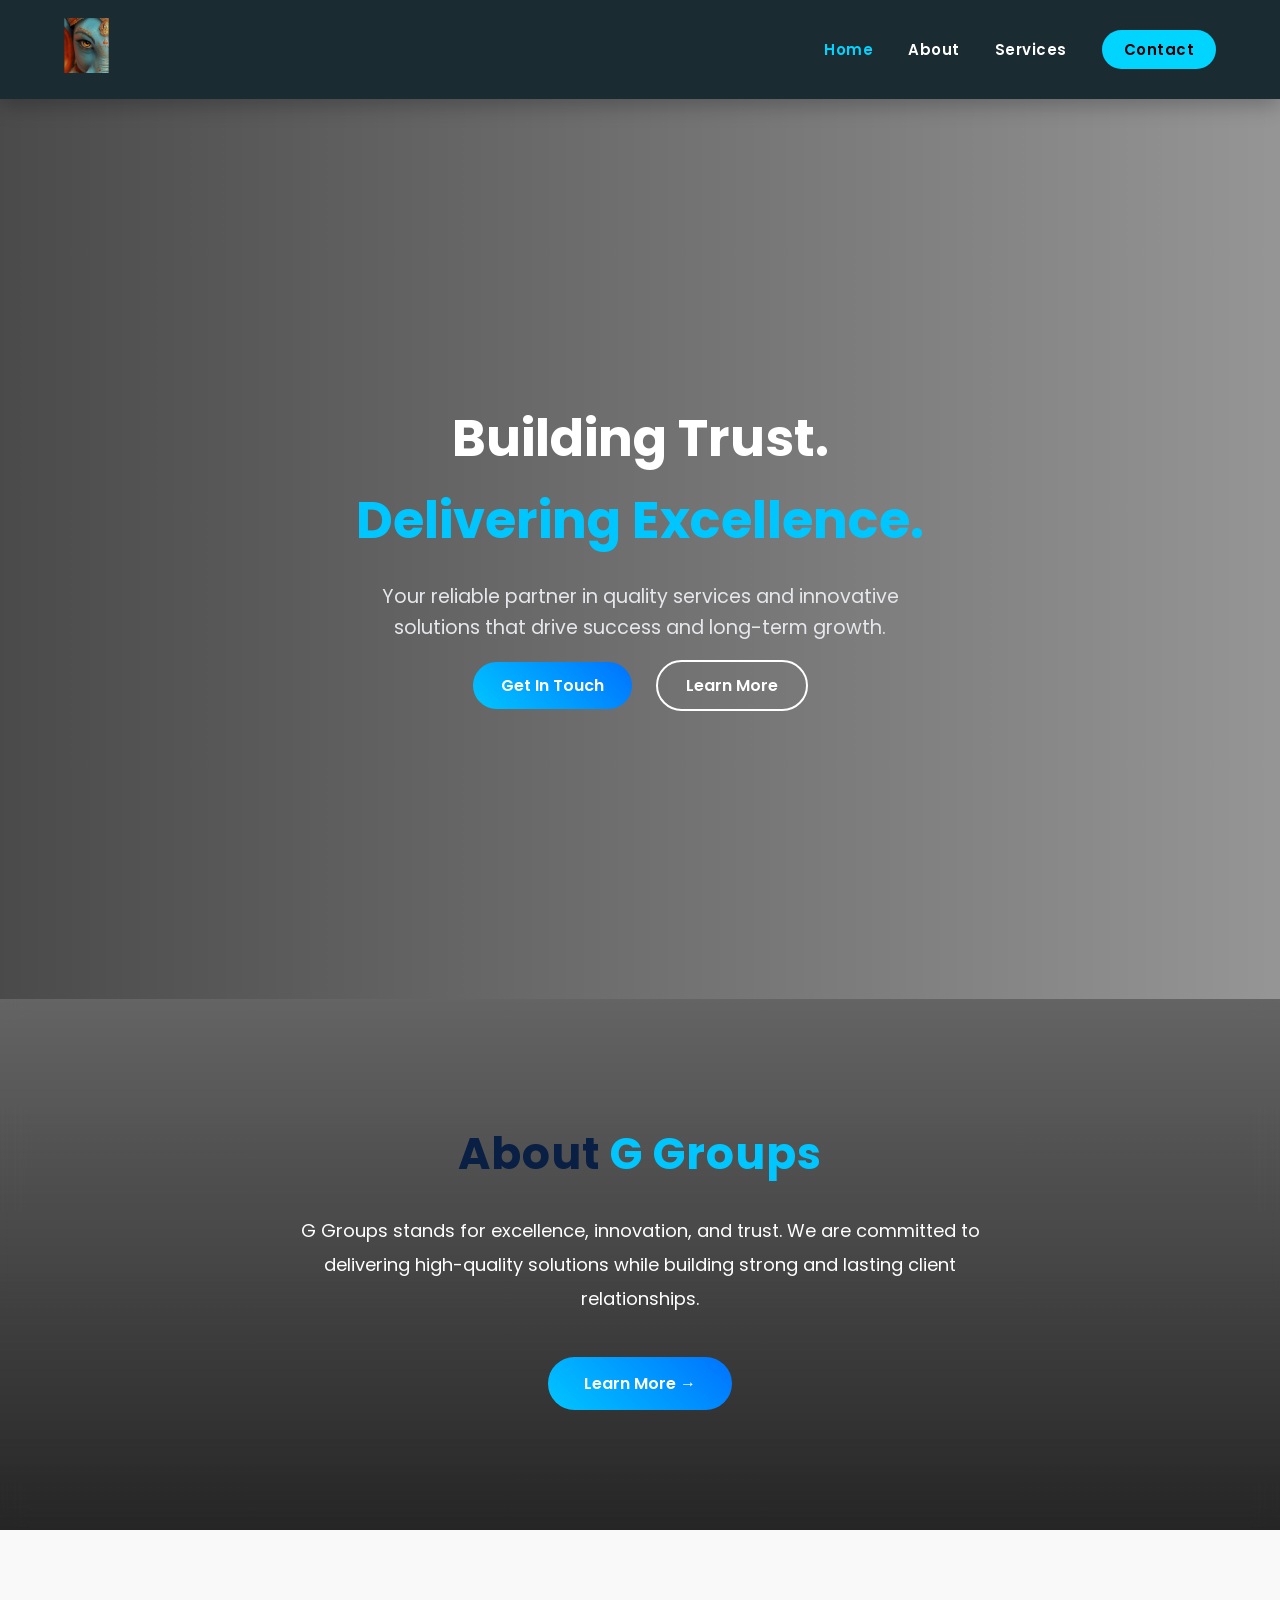
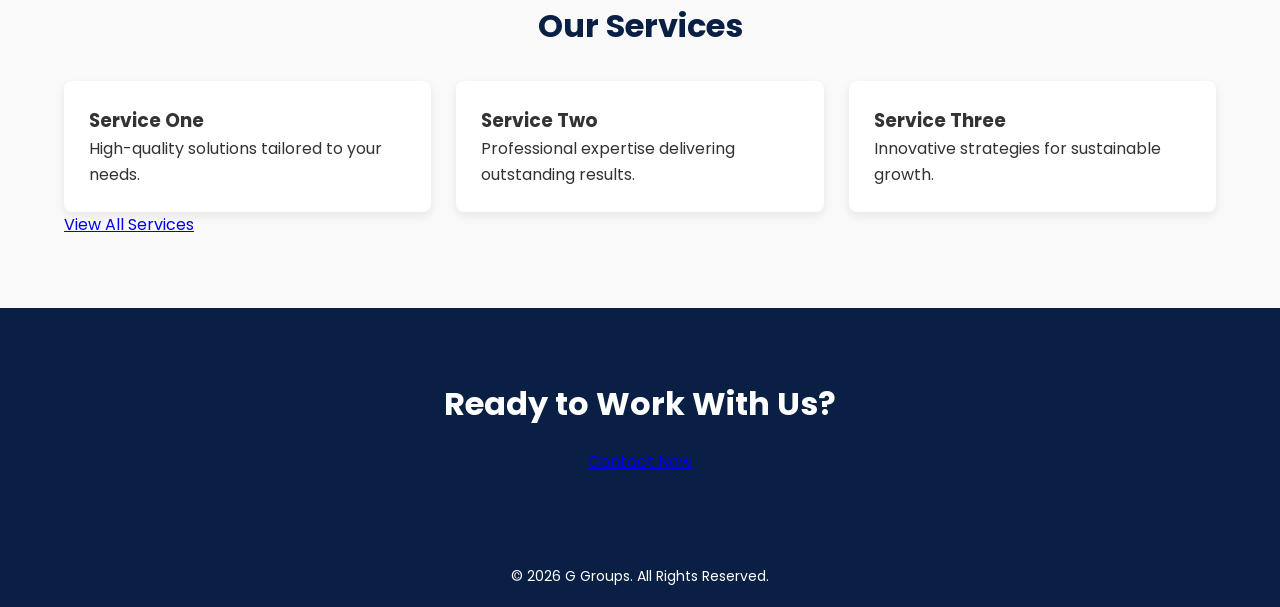
==== index.html @ aa04b650 "First commit" ====
<!DOCTYPE html>
<html lang="en">
<head>
    <meta charset="UTF-8">
    <title>G Groups | Building Trust & Excellence</title>
    <meta name="viewport" content="width=device-width, initial-scale=1.0">
    <meta name="description" content="G Groups - Delivering excellence in services with trust, quality, and innovation.">

    <!-- Favicon -->
    <link rel="icon" href="favicon.ico" type="image/x-icon">

    <!-- CSS -->
    <link rel="stylesheet" href="assets/css/style.css">

    <!-- Google Fonts -->
    <link href="https://fonts.googleapis.com/css2?family=Poppins:wght@300;400;600;700&display=swap" rel="stylesheet">
</head>

<body>

   <!-- Header -->
    <header class="main-header">
        <div class="container nav-container">

            <!-- Logo -->
            <div class="logo">
                <a href="index.html">
                    <img src="assets/images/logsample.png" alt="G Groups Logo">
                </a>
            </div>
            <!-- Navigation -->
            <nav id="navbar">
                <ul class="nav-links">
                    <li><a href="index.html" class="active">Home</a></li>
                    <li><a href="about.html">About</a></li>
                    <li><a href="services.html">Services</a></li>
                    <li><a href="contact.html" class="btn">Contact</a></li>
                </ul>
            </nav>
        </div>
    </header>
    <div id="overlay"></div>


    <!-- Hero Section -->
    <section class="hero">
        
        <!-- Background Video -->
        <video autoplay muted loop playsinline class="hero-video">
            <source src="assets/video/hero-video.mp4" type="video/mp4">
        </video>

        <!-- Overlay -->
        <div class="overlay"></div>

        <div class="container hero-content">
            <h1 class="fade-in">
                Building Trust.<br>
                <span>Delivering Excellence.</span>
            </h1>

            <p class="slide-up">
                Your reliable partner in quality services and innovative solutions 
                that drive success and long-term growth.
            </p>

            <div class="hero-buttons fade-in-delay">
                <a href="contact.html" class="btn-primary">Get In Touch</a>
                <a href="about.html" class="btn-secondary">Learn More</a>
            </div>
        </div>
    </section>

    <!-- About Preview -->
    <section class="about-preview fade-in">
        <div class="about-container">
            <h2 class="section-title">
                About <span>G Groups</span>
            </h2>

            <p class="section-description">
                G Groups stands for excellence, innovation, and trust. 
                We are committed to delivering high-quality solutions 
                while building strong and lasting client relationships.
            </p>

            <a href="about.html" class="premium-btn">
                Learn More →
            </a>
        </div>
    </section>


    <!-- Services Preview -->
    <section class="services-preview">
        <div class="container">
            <h2>Our Services</h2>

            <div class="service-boxes">
                <div class="box">
                    <h3>Service One</h3>
                    <p>High-quality solutions tailored to your needs.</p>
                </div>

                <div class="box">
                    <h3>Service Two</h3>
                    <p>Professional expertise delivering outstanding results.</p>
                </div>

                <div class="box">
                    <h3>Service Three</h3>
                    <p>Innovative strategies for sustainable growth.</p>
                </div>
            </div>

            <a href="services.html" class="section-btn">View All Services</a>
        </div>
    </section>


    <!-- Call To Action -->
    <section class="cta">
        <div class="container">
            <h2>Ready to Work With Us?</h2>
            <a href="contact.html" class="hero-btn">Contact Now</a>
        </div>
    </section>


    <!-- Footer -->
    <footer>
        <div class="container">
            <p>© 2026 G Groups. All Rights Reserved.</p>
        </div>
    </footer>


    <!-- JS -->
    <script src="assets/js/script.js"></script>

</body>
</html>
---- assets/css/style.css ----
/* =========================
   Global Styles
========================= */

* {
    margin: 0;
    padding: 0;
    box-sizing: border-box;
}

body {
    font-family: 'Poppins', sans-serif;
    line-height: 1.6;
    color: #333;
    background: #f9f9f9;
}

.container {
    width: 90%;
    max-width: 1200px;
    margin: auto;
}

/* =========================
   Premium Corporate Header
========================= */

.main-header {
    background: rgba(15, 32, 39, 0.95);
    backdrop-filter: blur(10px);
    padding: 18px 0;
    box-shadow: 0 6px 20px rgba(0,0,0,0.25);
    position: sticky;
    top: 0;
    z-index: 1000;
    transition: all 0.4s ease;
}

.nav-container {
    display: flex;
    justify-content: space-between;
    align-items: center;
}

/* Logo */
.logo img {
    height: 55px;
    transition: transform 0.4s ease;
}

.logo img:hover {
    transform: scale(1.08);
}

/* Navigation Links */
.nav-links {
    list-style: none;
    display: flex;
    gap: 35px;
}

.nav-links li {
    opacity: 0;
    transform: translateY(-10px);
    animation: fadeSlideDown 0.6s forwards;
}

.nav-links li:nth-child(1) { animation-delay: 0.1s; }
.nav-links li:nth-child(2) { animation-delay: 0.2s; }
.nav-links li:nth-child(3) { animation-delay: 0.3s; }
.nav-links li:nth-child(4) { animation-delay: 0.4s; }

@keyframes fadeSlideDown {
    to {
        opacity: 1;
        transform: translateY(0);
    }
}

.nav-links li a {
    text-decoration: none;
    color: #ffffff;
    font-weight: 600;
    font-size: 15px;
    letter-spacing: 0.5px;
    transition: 0.3s ease;
    position: relative;
}

/* Underline Animation */
.nav-links li a::after {
    content: "";
    width: 0%;
    height: 2px;
    background: #00d4ff;
    position: absolute;
    left: 0;
    bottom: -6px;
    transition: 0.4s ease;
}

.nav-links li a:hover::after {
    width: 100%;
}

.nav-links li a.active {
    color: #00d4ff;
}

/* Contact Button */
.nav-links li a.btn {
    background: #00d4ff;
    padding: 9px 22px;
    border-radius: 30px;
    color: #000;
    font-weight: 600;
    transition: 0.3s ease;
}

.nav-links li a.btn:hover {
    background: #ffffff;
    color: #000;
    transform: translateY(-2px);
}

/* Overlay */
#overlay {
    position: fixed;
    top: 0;
    left: 0;
    width: 100%;
    height: 100%;
    background: rgba(0, 0, 0, 0.5);
    backdrop-filter: blur(3px);
    opacity: 0;
    visibility: hidden;
    transition: 0.4s ease;
    z-index: 900;
}

#overlay.active {
    opacity: 1;
    visibility: visible;
}

/* =========================
   Mobile Slide-In Menu
========================= */

.menu-toggle {
    display: none;
    font-size: 28px;
    cursor: pointer;
    color: #fff;
}

/* Mobile Design */
@media (max-width: 768px) {

    .menu-toggle {
        display: block;
    }

    #navbar {
        position: fixed;
        top: 0;
        right: -100%;
        width: 280px;
        height: 100vh;
        background: linear-gradient(180deg, #0f2027, #203a43);
        transition: 0.6s cubic-bezier(0.77, 0, 0.175, 1);
        padding-top: 100px;
        box-shadow: -8px 0 25px rgba(0,0,0,0.4);
    }

    #navbar.active {
        right: 0;
    }

    .nav-links {
        flex-direction: column;
        gap: 30px;
        padding-left: 35px;
    }

    .nav-links li {
        opacity: 0;
        transform: translateX(20px);
        animation: slideIn 0.5s forwards;
    }

    .nav-links li:nth-child(1) { animation-delay: 0.2s; }
    .nav-links li:nth-child(2) { animation-delay: 0.3s; }
    .nav-links li:nth-child(3) { animation-delay: 0.4s; }
    .nav-links li:nth-child(4) { animation-delay: 0.5s; }

    @keyframes slideIn {
        to {
            opacity: 1;
            transform: translateX(0);
        }
    }

    .nav-links li a {
        color: #fff;
        font-size: 17px;
    }

    .nav-links li a.btn {
        background: #00d4ff;
        color: #000;
        width: fit-content;
    }
}
/* =========================
   Hero Section
========================= */

/* HERO SECTION */
.hero {
    position: relative;
    height: 100vh;
    overflow: hidden;
    display: flex;
    align-items: center;
    justify-content: center;
    text-align: center;
    color: #FFFFFF;
    font-family: 'Poppins', sans-serif;
}

/* Background Video */
.hero-video {
    position: absolute;
    top: 50%;
    left: 50%;
    min-width: 100%;
    min-height: 100%;
    transform: translate(-50%, -50%);
    object-fit: cover;
    filter: blur(2px);
    z-index: -2;
}

/* Dark Overlay */
.overlay {
    position: absolute;
    width: 100%;
    height: 100%;
    background: linear-gradient(to right, rgba(0,0,0,0.7), rgba(0,0,0,0.4));
    z-index: -1;
}

/* Content */
.hero-content h1 {
    font-size: 3.2rem;
    font-weight: 700;
}

.hero-content h1 span {
    color: #00c6ff;
}

.hero-content p {
    margin: 20px auto;
    max-width: 600px;
    font-size: 1.2rem;
    color: #E5E7EB;
}

/* Buttons */
.hero-buttons {
    margin-top: 30px;
}

.btn-primary, .btn-secondary {
    padding: 12px 28px;
    border-radius: 30px;
    text-decoration: none;
    font-weight: 600;
    margin: 10px;
    transition: 0.3s ease;
}

.btn-primary {
    background: linear-gradient(45deg, #00c6ff, #0072ff);
    color: #fff;
    transition: 0.5s ease;
}

.btn-primary:hover {
    background: transparent;
    color: whitesmoke;
    border: 2px solid #FFFFFF;
    transform: scale(1.05);
    
}

.btn-secondary {
    border: 2px solid #fff;
    color: #fff;
}

.btn-secondary:hover {
    background: #fff;
    color: #000;
}

/* Animations */
.fade-in {
    opacity: 0;
    animation: fadeIn 1.5s ease forwards;
}

.slide-up {
    opacity: 0;
    transform: translateY(40px);
    animation: slideUp 1.5s ease forwards;
    animation-delay: 0.5s;
}

.fade-in-delay {
    opacity: 0;
    animation: fadeIn 1.5s ease forwards;
    animation-delay: 1s;
}

@keyframes fadeIn {
    to { opacity: 1; }
}

@keyframes slideUp {
    to {
        opacity: 1;
        transform: translateY(0);
    }
}



/* =========================
   Sections
========================= */

section {
    padding: 70px 0;
}

h2 {
    text-align: center;
    margin-bottom: 30px;
    font-size: 32px;
    color: #0a1f44;
}

/* =========================
   Grid Layouts
========================= */

.service-boxes,
.services-grid,
.values-grid {
    display: grid;
    grid-template-columns: repeat(auto-fit, minmax(250px, 1fr));
    gap: 25px;
}

.box,
.service-card,
.value-box {
    background: #fff;
    padding: 25px;
    border-radius: 8px;
    box-shadow: 0 4px 10px rgba(0,0,0,0.08);
    transition: 0.3s;
    opacity: 0;
    transform: translateY(20px);
}

.box:hover,
.service-card:hover,
.value-box:hover {
    transform: translateY(-5px);
}

/* =========================
   About Page
========================= */

/* ===== ABOUT SECTION ===== */

.about-preview {
    position: relative;
    padding: 120px 20px;
    background: rgba(255, 255, 255, 0.05); /* Transparent */
    backdrop-filter: blur(12px);
    -webkit-backdrop-filter: blur(12px);
    text-align: center;
    color: #fff;
    overflow: hidden;
}

/* Subtle dark gradient overlay */
.about-preview::before {
    content: "";
    position: absolute;
    inset: 0;
    background: linear-gradient(
        to bottom,
        rgba(0,0,0,0.6),
        rgba(0,0,0,0.85)
    );
    z-index: 0;
}

.about-container {
    position: relative;
    max-width: 1000px;
    margin: auto;
    z-index: 1;
}

/* Title */
.section-title {
    font-size: 44px;
    font-weight: 700;
    margin-bottom: 25px;
    letter-spacing: 1px;
}

.section-title span {
    color: #00c6ff;
}

/* Description */
.section-description {
    font-size: 18px;
    line-height: 1.9;
    max-width: 750px;
    margin: 0 auto 40px;
    opacity: 0.9;
}

/* Premium Button */
.premium-btn {
    display: inline-block;
    padding: 14px 36px;
    border-radius: 40px;
    background: linear-gradient(45deg, #00c6ff, #0072ff);
    color: #fff;
    text-decoration: none;
    font-weight: 600;
    transition: 0.4s ease;
}

.premium-btn:hover {
    transform: translateY(-5px);
    box-shadow: 0 15px 30px rgba(0, 114, 255, 0.4);
}

.fade-in {
    opacity: 0;
    transform: translateY(60px);
    transition: opacity 1s ease, transform 1s ease;
}

.fade-in.show {
    opacity: 1;
    transform: translateY(0);
}


/* =========================
   Contact Page
========================= */

.contact-form input,
.contact-form textarea {
    width: 100%;
    padding: 12px;
    margin-bottom: 15px;
    border: 1px solid #ccc;
    border-radius: 5px;
    font-family: inherit;
}

.contact-form button {
    border: none;
    cursor: pointer;
}

/* =========================
   CTA Section
========================= */

.cta {
    background: #0a1f44;
    color: #fff;
    text-align: center;
}

.cta h2 {
    color: #fff;
    margin-bottom: 20px;
}

/* =========================
   Page Banner
========================= */

.page-banner {
    background: #e3f2fd;
    text-align: center;
    padding: 60px 20px;
}

.page-banner h1 {
    color: #0a1f44;
    margin-bottom: 10px;
}

/* =========================
   Footer
========================= */

footer {
    background: #0a1f44;
    color: #fff;
    text-align: center;
    padding: 20px 0;
    font-size: 14px;
}

/* =========================
   Mobile Responsive
========================= */

.menu-toggle {
    display: none;
    font-size: 28px;
    color: #fff;
    cursor: pointer;
}

@media (max-width: 768px) {

    nav ul {
        flex-direction: column;
        background: #0a1f44;
        position: absolute;
        top: 70px;
        right: 0;
        width: 200px;
        display: none;
        padding: 20px;
    }

    nav ul.show {
        display: flex;
    }

    .menu-toggle {
        display: block;
    }

    .hero h1 {
        font-size: 28px;
    }
}

/* =========================
   Fade In Animation
========================= */

.fade-in {
    opacity: 1 !important;
    transform: translateY(0) !important;
    transition: all 0.6s ease;
}
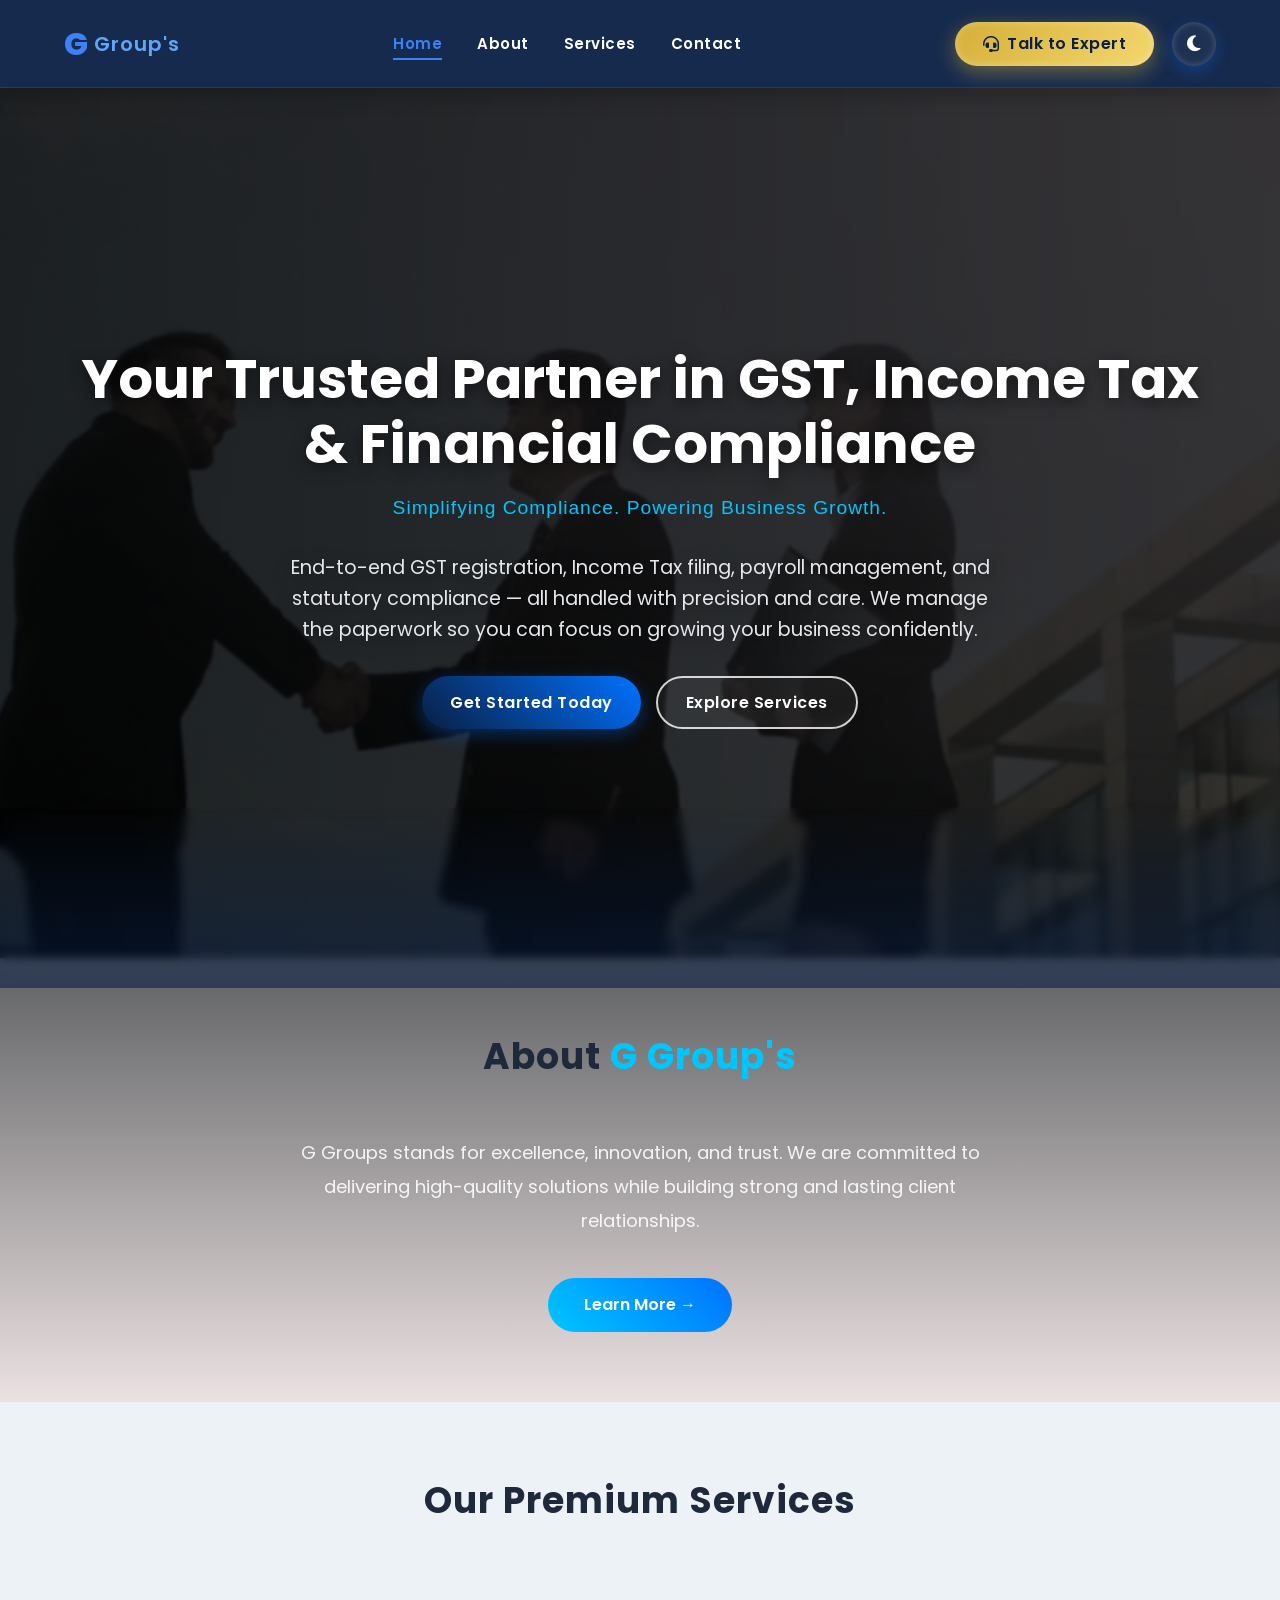
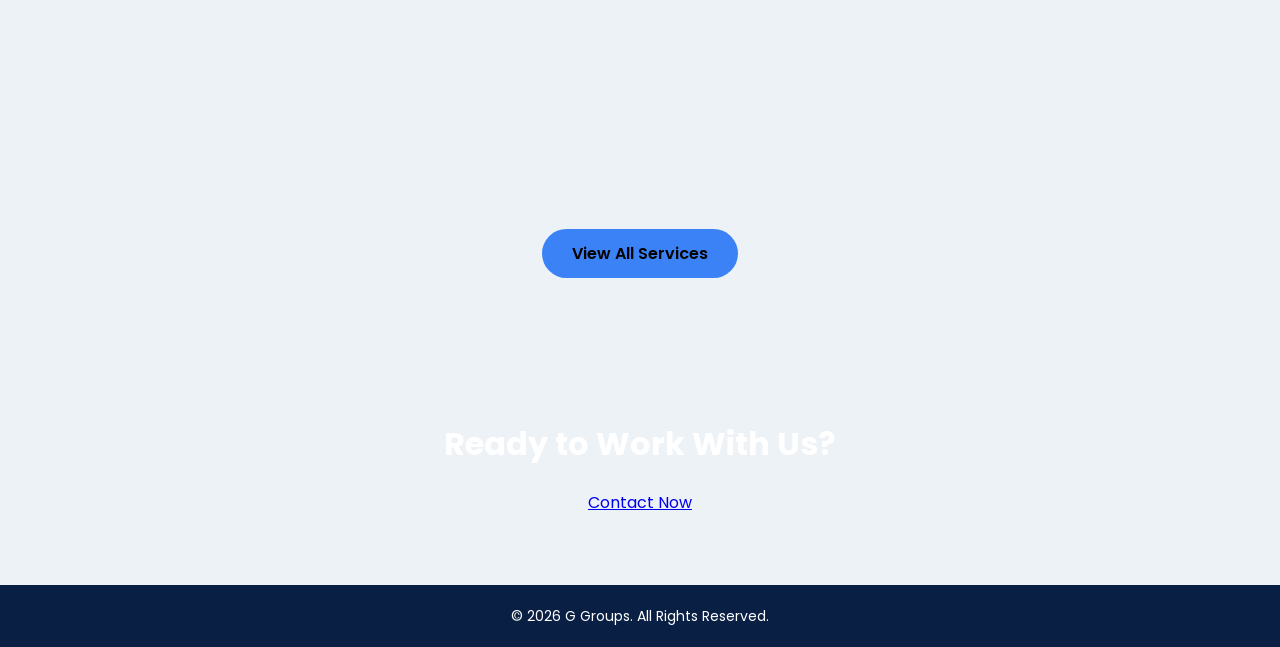
==== commit 6db64d3d: "Updated contact form with Google Sheets integration" ====
--- a/index.html
+++ b/index.html
@@ -13,6 +13,7 @@
     <link rel="stylesheet" href="assets/css/style.css">
 
     <!-- Google Fonts -->
+     <link rel="stylesheet" href="https://cdnjs.cloudflare.com/ajax/libs/font-awesome/6.5.0/css/all.min.css">
     <link href="https://fonts.googleapis.com/css2?family=Poppins:wght@300;400;600;700&display=swap" rel="stylesheet">
 </head>
 
@@ -23,20 +24,37 @@
         <div class="container nav-container">
 
             <!-- Logo -->
-            <div class="logo">
-                <a href="index.html">
-                    <img src="assets/images/logsample.png" alt="G Groups Logo">
-                </a>
-            </div>
+            <a href="index.html" class="logo">
+                <span class="logo-main">G</span>
+                <span class="logo-text">Group's</span>
+            </a>
+
             <!-- Navigation -->
             <nav id="navbar">
                 <ul class="nav-links">
-                    <li><a href="index.html" class="active">Home</a></li>
-                    <li><a href="about.html">About</a></li>
-                    <li><a href="services.html">Services</a></li>
-                    <li><a href="contact.html" class="btn">Contact</a></li>
+                    <li><a href="index.html">Home</a></li>
+                    <li><a href="./assets/pages/about.html">About</a></li>
+                    <li><a href="./assets/pages/Services/services.html">Services</a></li>
+                    <li><a href="./assets/pages/contact.html">Contact</a></li>
                 </ul>
+                <div class="mobile-cta">
+                    <a href="./assets/pages/contact.html" class="btn-cta">
+                        Talk to Expert
+                    </a>
+                </div>
             </nav>
+
+            <!-- Right Side Actions -->
+            <div class="nav-actions">
+                <a href="./assets/pages/contact.html" class="btn-cta">
+                    <i class="fa-solid fa-headset"></i>
+                    <span>Talk to Expert</span>
+                </a>
+
+                <button id="themeToggle" class="theme-toggle" aria-label="Toggle Theme">
+                    <i class="fa-solid fa-moon icon"></i>
+                </button>
+            </div>
         </div>
     </header>
     <div id="overlay"></div>
@@ -46,8 +64,12 @@
     <section class="hero">
         
         <!-- Background Video -->
-        <video autoplay muted loop playsinline class="hero-video">
-            <source src="assets/video/hero-video.mp4" type="video/mp4">
+        <video autoplay muted loop playsinline
+                preload="metadata"
+                aria-hidden="true" 
+                class="hero-video"
+                poster="assets/images/hero-fallback.png">
+            <source src="assets/video/Hero-video-main.mp4" type="video/mp4">
         </video>
 
         <!-- Overlay -->
@@ -55,18 +77,21 @@
 
         <div class="container hero-content">
             <h1 class="fade-in">
-                Building Trust.<br>
-                <span>Delivering Excellence.</span>
+                Your Trusted Partner in GST, Income Tax & Financial Compliance
             </h1>
+            <h2 class="hero-tagline slide-up">
+                Simplifying Compliance. Powering Business Growth.
+            </h2>
 
-            <p class="slide-up">
-                Your reliable partner in quality services and innovative solutions 
-                that drive success and long-term growth.
+            <p class="fade-in-delay">
+                End-to-end GST registration, Income Tax filing, payroll management, 
+                and statutory compliance — all handled with precision and care. 
+                We manage the paperwork so you can focus on growing your business confidently.
             </p>
 
             <div class="hero-buttons fade-in-delay">
-                <a href="contact.html" class="btn-primary">Get In Touch</a>
-                <a href="about.html" class="btn-secondary">Learn More</a>
+                <a href="./assets/pages/contact.html" class="btn-primary">Get Started Today</a>
+                <a href="./assets/pages/Services/services.html" class="btn-secondary">Explore Services</a>
             </div>
         </div>
     </section>
@@ -75,7 +100,7 @@
     <section class="about-preview fade-in">
         <div class="about-container">
             <h2 class="section-title">
-                About <span>G Groups</span>
+                About <span>G Group's</span>
             </h2>
 
             <p class="section-description">
@@ -84,7 +109,7 @@
                 while building strong and lasting client relationships.
             </p>
 
-            <a href="about.html" class="premium-btn">
+            <a href="./assets/pages/about.html" class="premium-btn">
                 Learn More →
             </a>
         </div>
@@ -94,25 +119,27 @@
     <!-- Services Preview -->
     <section class="services-preview">
         <div class="container">
-            <h2>Our Services</h2>
+            <h2 class="section-title">Our Premium Services</h2>
 
             <div class="service-boxes">
                 <div class="box">
+                    <div class="icon"></div>
                     <h3>Service One</h3>
-                    <p>High-quality solutions tailored to your needs.</p>
+                    <p>High-quality solutions tailored perfectly to your business goals.</p>
                 </div>
 
                 <div class="box">
+                    <div class="icon"></div>
                     <h3>Service Two</h3>
-                    <p>Professional expertise delivering outstanding results.</p>
+                    <p>Professional expertise delivering measurable and outstanding results.</p>
                 </div>
 
                 <div class="box">
+                    <div class="icon"></div>
                     <h3>Service Three</h3>
-                    <p>Innovative strategies for sustainable growth.</p>
+                    <p>Innovative strategies designed for long-term sustainable growth.</p>
                 </div>
             </div>
-
             <a href="services.html" class="section-btn">View All Services</a>
         </div>
     </section>
--- a/assets/css/style.css
+++ b/assets/css/style.css
@@ -11,8 +11,9 @@
 body {
     font-family: 'Poppins', sans-serif;
     line-height: 1.6;
-    color: #333;
-    background: #f9f9f9;
+    color: var(--text-color);
+    background: linear-gradient(to bottom, #f4f7fb, #e9eef5);
+    transition: background 0.3s ease, color 0.3s ease;
 }
 
 .container {
@@ -22,13 +23,63 @@
 }
 
 /* =========================
+   THEME VARIABLES
+========================= */
+
+:root {
+  --logo-primary: #3B82F6;
+  --logo-secondary: #60A5FA; 
+  --bg-color: #f4f7fb;              /* soft finance background */
+  --text-color: #1e293b;            /* deep navy text */
+  --card-bg: #ffffff;
+  --border-color: #e2e8f0;
+  --section-bg: #edf2f7;
+
+  --accent-color:#3B82F6;        
+  --header-bg: rgba(10, 31, 68, 0.95);
+  --nav-text: #ffffff;
+
+  --glass-bg: rgba(255,255,255,0.6);
+  --gradient-light: linear-gradient(to bottom, #ffffff, #e9eef5);
+
+  --input-bg: #ffffff;
+  --input-border: #cbd5e1;
+  --banner-bg: #e3f2fd;
+  --footer-bg: #0a1f44;
+  --cta-bg: #0a1f44;
+}
+
+body.dark {
+  --logo-primary: #D4AF37;
+  --logo-secondary: #ffffff;;  
+  --bg-color: #0f172a;
+  --text-color: #e5e7eb;
+  --card-bg: #1e293b;
+  --border-color: #334155;
+  --section-bg: #020617;
+  --accent-color: #D4AF37;
+  --header-bg: rgba(5, 15, 35, 0.95);
+  --nav-text: #ffffff;
+
+  --glass-bg: rgba(30,41,59,0.6);
+  --gradient-light: linear-gradient(to bottom, #0f172a, #020617);
+
+  --input-bg: #1e293b;
+  --input-border: #334155;
+  --banner-bg: #0f172a;
+  --footer-bg: #020617;
+  --cta-bg: #0f172a;
+}
+
+/* =========================
    Premium Corporate Header
 ========================= */
 
 .main-header {
-    background: rgba(15, 32, 39, 0.95);
-    backdrop-filter: blur(10px);
+    background: var(--header-bg);
+    backdrop-filter: blur(6px);
     padding: 18px 0;
+    border-bottom: 1px solid rgba(255,255,255,0.08);
     box-shadow: 0 6px 20px rgba(0,0,0,0.25);
     position: sticky;
     top: 0;
@@ -36,6 +87,11 @@
     transition: all 0.4s ease;
 }
 
+.main-header.scrolled {
+    padding: 10px 0;
+    box-shadow: 0 8px 30px rgba(0,0,0,0.35);
+}
+
 .nav-container {
     display: flex;
     justify-content: space-between;
@@ -43,16 +99,39 @@
 }
 
 /* Logo */
-.logo img {
-    height: 55px;
-    transition: transform 0.4s ease;
-}
-
-.logo img:hover {
+.logo {
+    text-decoration: none;
+    display: flex;
+    align-items: center;
+    font-family: 'Poppins', sans-serif;
+}
+
+.logo-main {
+    font-size: 32px;
+    font-weight: 800;
+    color: var(--logo-primary);
+    margin-right: 6px;
+    transition: 0.3s ease;
+}
+
+.logo-text {
+    font-size: 20px;
+    font-weight: 600;
+    color: var(--logo-secondary);
+    letter-spacing: 1px;
+}
+
+.logo:hover .logo-main {
     transform: scale(1.08);
+    color: var(--logo-primary);
+}
+
+.logo:hover .logo-text {
+    color: #BFDBFE;
 }
 
 /* Navigation Links */
+
 .nav-links {
     list-style: none;
     display: flex;
@@ -79,7 +158,7 @@
 
 .nav-links li a {
     text-decoration: none;
-    color: #ffffff;
+    color: var(--nav-text);
     font-weight: 600;
     font-size: 15px;
     letter-spacing: 0.5px;
@@ -88,28 +167,31 @@
 }
 
 /* Underline Animation */
+
 .nav-links li a::after {
     content: "";
     width: 0%;
     height: 2px;
-    background: #00d4ff;
+    background: var(--accent-color);
     position: absolute;
     left: 0;
     bottom: -6px;
     transition: 0.4s ease;
 }
 
-.nav-links li a:hover::after {
+.nav-links li a:hover::after,
+.nav-links li a.active::after {
     width: 100%;
 }
 
 .nav-links li a.active {
-    color: #00d4ff;
+    color: var(--accent-color);
 }
 
 /* Contact Button */
+
 .nav-links li a.btn {
-    background: #00d4ff;
+    background: var(--accent-color);
     padding: 9px 22px;
     border-radius: 30px;
     color: #000;
@@ -122,8 +204,11 @@
     color: #000;
     transform: translateY(-2px);
 }
-
+.mobile-cta {
+    display: none;
+}
 /* Overlay */
+
 #overlay {
     position: fixed;
     top: 0;
@@ -151,10 +236,25 @@
     display: none;
     font-size: 28px;
     cursor: pointer;
-    color: #fff;
-}
-
-/* Mobile Design */
+    color: var(--nav-text);
+    z-index: 1100;
+    transition: 0.3s ease;
+}
+
+.menu-toggle:hover {
+    color: var(--accent-color);
+    transform: scale(1.1);
+}
+.mobile-cta {
+    margin-top: 40px;
+    padding-left: 35px;
+}
+
+.mobile-cta .btn-cta {
+    display: inline-block;
+}
+/* Mobile */
+
 @media (max-width: 768px) {
 
     .menu-toggle {
@@ -164,23 +264,35 @@
     #navbar {
         position: fixed;
         top: 0;
-        right: -100%;
-        width: 280px;
+        right: 0;
+        width: 75%;
+        max-width: 320px;
+        transform: translateX(100%);
         height: 100vh;
-        background: linear-gradient(180deg, #0f2027, #203a43);
+        background: linear-gradient(
+            to bottom,
+            var(--section-bg),
+            var(--header-bg)
+        );
         transition: 0.6s cubic-bezier(0.77, 0, 0.175, 1);
         padding-top: 100px;
         box-shadow: -8px 0 25px rgba(0,0,0,0.4);
     }
 
     #navbar.active {
-        right: 0;
+        transform: translateX(0);
     }
 
     .nav-links {
         flex-direction: column;
         gap: 30px;
         padding-left: 35px;
+        padding-top: 20px;
+    }
+    .mobile-cta {
+        display: block;
+        margin-top: auto;
+        padding: 30px 35px;
     }
 
     .nav-links li {
@@ -188,11 +300,10 @@
         transform: translateX(20px);
         animation: slideIn 0.5s forwards;
     }
-
-    .nav-links li:nth-child(1) { animation-delay: 0.2s; }
-    .nav-links li:nth-child(2) { animation-delay: 0.3s; }
-    .nav-links li:nth-child(3) { animation-delay: 0.4s; }
-    .nav-links li:nth-child(4) { animation-delay: 0.5s; }
+    .nav-actions {
+        display: none;
+    }
+
 
     @keyframes slideIn {
         to {
@@ -202,24 +313,24 @@
     }
 
     .nav-links li a {
-        color: #fff;
-        font-size: 17px;
-    }
-
-    .nav-links li a.btn {
-        background: #00d4ff;
-        color: #000;
-        width: fit-content;
-    }
-}
+        font-size: 18px;
+        color: var(--text-color);
+        font-weight: 600;
+    }
+    .nav-links li a:hover {
+        color: var(--accent-color);
+        padding-left: 8px;
+    }
+}   
+
 /* =========================
    Hero Section
 ========================= */
 
-/* HERO SECTION */
 .hero {
+    background: none !important;
     position: relative;
-    height: 100vh;
+    min-height: 100vh;
     overflow: hidden;
     display: flex;
     align-items: center;
@@ -227,6 +338,9 @@
     text-align: center;
     color: #FFFFFF;
     font-family: 'Poppins', sans-serif;
+}
+.section-light {
+    background: var(--section-bg);
 }
 
 /* Background Video */
@@ -238,7 +352,7 @@
     min-height: 100%;
     transform: translate(-50%, -50%);
     object-fit: cover;
-    filter: blur(2px);
+    filter:brightness(0.6) blur(1px);
     z-index: -2;
 }
 
@@ -247,82 +361,266 @@
     position: absolute;
     width: 100%;
     height: 100%;
-    background: linear-gradient(to right, rgba(0,0,0,0.7), rgba(0,0,0,0.4));
+    inset: 0;
+    background: linear-gradient(
+        to right,
+        rgba(0, 0, 0, 0.75),
+        rgba(0, 0, 0, 0.65)
+    );
     z-index: -1;
 }
 
 /* Content */
+
+.hero-content {
+    position: relative;
+    z-index: 2;
+    text-align: center;
+}
+
 .hero-content h1 {
-    font-size: 3.2rem;
+    font-size: 3.4rem;
     font-weight: 700;
+    line-height: 1.2;
+    color: #FFFFFF;
 }
 
 .hero-content h1 span {
     color: #00c6ff;
 }
 
+.hero-tagline {
+    color: #00c6ff;
+    font-size: 1.2rem;
+    font-weight: 500;
+    margin-top: 15px;
+    letter-spacing: 1px;
+}
+
 .hero-content p {
     margin: 20px auto;
-    max-width: 600px;
+    max-width: 700px;
     font-size: 1.2rem;
     color: #E5E7EB;
 }
 
-/* Buttons */
+.hero-content h1,
+.hero-content p {
+    text-shadow: 0 4px 15px rgba(0, 0, 0, 0.5);
+}
+
+/* =========================
+   Premium Button System
+========================= */
+
 .hero-buttons {
     margin-top: 30px;
-}
-
-.btn-primary, .btn-secondary {
+    display: flex;
+    justify-content: center;
+    flex-wrap: wrap;
+    gap: 15px;
+}
+
+/* Base Button */
+.btn-primary,
+.btn-secondary,
+.btn-cta {
     padding: 12px 28px;
-    border-radius: 30px;
+    border-radius: 40px;
     text-decoration: none;
     font-weight: 600;
-    margin: 10px;
-    transition: 0.3s ease;
-}
+    letter-spacing: 0.5px;
+    transition: all 0.4s ease;
+    display: inline-flex;
+    align-items: center;
+    justify-content: center;
+    gap: 8px;
+    position: relative;
+    overflow: hidden;
+}
+
+/* =========================
+   Primary Button (Royal Blue)
+========================= */
 
 .btn-primary {
-    background: linear-gradient(45deg, #00c6ff, #0072ff);
+    background: linear-gradient(45deg, #0A1F44, #0072ff);
     color: #fff;
-    transition: 0.5s ease;
+    box-shadow: 0 5px 18px rgba(0, 114, 255, 0.35);
 }
 
 .btn-primary:hover {
-    background: transparent;
-    color: whitesmoke;
-    border: 2px solid #FFFFFF;
-    transform: scale(1.05);
-    
-}
+    transform: translateY(-4px);
+    box-shadow: 0 10px 28px rgba(0, 114, 255, 0.5);
+}
+
+/* Glow effect */
+.btn-primary::before {
+    content: "";
+    position: absolute;
+    width: 0%;
+    height: 100%;
+    left: 0;
+    top: 0;
+    background: rgba(255,255,255,0.15);
+    transition: 0.4s;
+}
+
+.btn-primary:hover::before {
+    width: 100%;
+}
+
+
+/* =========================
+   Secondary Button (Glass Outline)
+========================= */
 
 .btn-secondary {
-    border: 2px solid #fff;
+    border: 2px solid rgba(255,255,255,0.8);
     color: #fff;
+    background: rgba(255,255,255,0.05);
+    backdrop-filter: blur(6px);
+    border-radius: 40px;
+    transition: all 0.4s ease;
 }
 
 .btn-secondary:hover {
     background: #fff;
-    color: #000;
-}
-
-/* Animations */
-.fade-in {
-    opacity: 0;
-    animation: fadeIn 1.5s ease forwards;
-}
+    color: #0A1F44;
+    transform: translateY(-4px);
+    box-shadow: 0 8px 20px rgba(255,255,255,0.3);
+}
+/* =========================
+   Nav Actions Alignment Fix
+========================= */
+
+.nav-actions {
+    display: flex;
+    align-items: center;   /* VERY IMPORTANT */
+    justify-content: center;
+    gap: 18px;
+}
+
+/* Make both same height */
+.btn-cta,
+.theme-toggle {
+    height: 44px;
+}
+
+/* =========================
+   CTA Button (Luxury Gold)
+========================= */
+
+.btn-cta {
+    background: linear-gradient(135deg, #D4AF37, #f5d76e);
+    color: #0A1F44;
+    font-weight: 600;
+    border-radius: 40px;
+    display: inline-flex;
+    align-items: center;
+    justify-content: center;
+    box-shadow:
+        0 6px 20px rgba(212,175,55,0.45),
+        inset 0 0 8px rgba(255,255,255,0.3);
+    transition: all 0.4s ease;
+    position: relative;
+    overflow: hidden;
+}
+
+/* Shine sweep effect */
+.btn-cta::before {
+    content: "";
+    position: absolute;
+    top: 0;
+    left: -75%;
+    width: 50%;
+    height: 100%;
+    background: rgba(255,255,255,0.4);
+    transform: skewX(-20deg);
+    transition: 0.7s;
+}
+
+.btn-cta:hover::before {
+    left: 130%;
+}
+
+.btn-cta i {
+    transition: transform 0.3s ease;
+}
+
+.btn-cta:hover {
+    transform: translateY(-5px);
+    box-shadow:
+        0 12px 35px rgba(212,175,55,0.6),
+        inset 0 0 10px rgba(255,255,255,0.4);
+}
+
+.btn-cta:hover i {
+    transform: rotate(-8deg) scale(1.15);
+}
+
+
+/* =========================
+   Premium Theme Toggle (Glass + Glow)
+========================= */
+
+.theme-toggle {
+    padding: 0;
+    width: 44px;
+    height: 44px;
+    border-radius: 50%;
+    border: none;
+    cursor: pointer;
+    position: relative;
+
+    background: rgba(255,255,255,0.08);
+    backdrop-filter: blur(10px);
+
+    display: flex;
+    align-items: center;
+    justify-content: center;
+
+    box-shadow:
+        0 5px 15px rgba(0,114,255,0.3),
+        inset 0 0 6px rgba(255,255,255,0.2);
+
+    transition: all 0.4s ease;
+}
+
+.theme-toggle:hover {
+    transform: translateY(-4px) scale(1.08);
+    box-shadow:
+        0 12px 28px rgba(0,114,255,0.5),
+        inset 0 0 8px rgba(255,255,255,0.3);
+}
+
+.theme-toggle .icon {
+    color: #fff;
+    font-size: 18px;
+    transition: transform 0.6s ease, color 0.3s ease;
+}
+
+/* Rotate effect */
+.theme-toggle.active .icon {
+    transform: rotate(360deg);
+}
+
+
+/* =========================
+   Animations
+========================= */
 
 .slide-up {
     opacity: 0;
     transform: translateY(40px);
-    animation: slideUp 1.5s ease forwards;
-    animation-delay: 0.5s;
+    animation: slideUp 1s ease forwards;
+    animation-delay: 0.4s;
 }
 
 .fade-in-delay {
     opacity: 0;
-    animation: fadeIn 1.5s ease forwards;
-    animation-delay: 1s;
+    animation: fadeIn 1.2s ease forwards;
+    animation-delay: 0.8s;
 }
 
 @keyframes fadeIn {
@@ -337,13 +635,32 @@
 }
 
 
+/* =========================
+   Hero Bottom Blur Effect
+========================= */
+
+.hero::after {
+    content: "";
+    position: absolute;
+    bottom: 0;
+    left: 0;
+    width: 100%;
+    height: 180px;
+    backdrop-filter: blur(4px);
+    -webkit-backdrop-filter: blur(4px);
+    background: linear-gradient(to top, rgba(10,31,68,0.6), transparent);
+    pointer-events: none;
+    z-index: 1;
+}
+
 
 /* =========================
    Sections
 ========================= */
 
-section {
+section:not(.hero) {
     padding: 70px 0;
+    background: var(--section-bg);
 }
 
 h2 {
@@ -353,13 +670,14 @@
     color: #0a1f44;
 }
 
+
 /* =========================
    Grid Layouts
 ========================= */
 
 .service-boxes,
 .services-grid,
-.values-grid {
+.values-grid {      
     display: grid;
     grid-template-columns: repeat(auto-fit, minmax(250px, 1fr));
     gap: 25px;
@@ -368,10 +686,11 @@
 .box,
 .service-card,
 .value-box {
-    background: #fff;
+    background: var(--card-bg);
     padding: 25px;
-    border-radius: 8px;
-    box-shadow: 0 4px 10px rgba(0,0,0,0.08);
+    border: 1px solid var(--border-color);
+    border-radius: 12px;
+    box-shadow: 0 6px 18px rgba(0,0,0,0.06);
     transition: 0.3s;
     opacity: 0;
     transform: translateY(20px);
@@ -383,6 +702,8 @@
     transform: translateY(-5px);
 }
 
+
+
 /* =========================
    About Page
 ========================= */
@@ -391,7 +712,8 @@
 
 .about-preview {
     position: relative;
-    padding: 120px 20px;
+    margin-top: -30px;
+    padding: 150px;
     background: rgba(255, 255, 255, 0.05); /* Transparent */
     backdrop-filter: blur(12px);
     -webkit-backdrop-filter: blur(12px);
@@ -408,7 +730,7 @@
     background: linear-gradient(
         to bottom,
         rgba(0,0,0,0.6),
-        rgba(0,0,0,0.85)
+        rgba(235, 222, 222, 0.85)
     );
     z-index: 0;
 }
@@ -422,10 +744,11 @@
 
 /* Title */
 .section-title {
-    font-size: 44px;
+    font-size: 36px;
     font-weight: 700;
-    margin-bottom: 25px;
+    margin-bottom: 50px;
     letter-spacing: 1px;
+    color: var(--text-color);
 }
 
 .section-title span {
@@ -469,6 +792,72 @@
     transform: translateY(0);
 }
 
+/* =========================
+   Services page
+========================= */
+
+.services-preview {
+    padding: 80px 20px;
+    background: var(--gradient-light);
+    text-align: center;
+    color: var(--text-color);
+}
+
+.service-boxes {
+    display: flex;
+    justify-content: center;
+    gap: 30px;
+    flex-wrap: wrap;
+}
+
+.box {
+    background: var(--glass-bg);
+    padding: 30px;
+    border-radius: 15px;
+    width: 300px;
+    backdrop-filter: blur(10px);
+    border: 1px solid var(--border-color);
+    transition: all 0.4s ease;
+    box-shadow: 0 10px 25px rgba(0, 0, 0, 0.1);
+}
+
+.box:hover {
+    transform: translateY(-12px);
+    background: rgba(255, 255, 255, 0.15);
+}
+
+.box .icon {
+    font-size: 40px;
+    margin-bottom: 15px;
+}
+
+.box h3 {
+    font-size: 22px;
+    margin-bottom: 15px;
+}
+
+.box p {
+    font-size: 15px;
+    line-height: 1.6;
+    opacity: 0.9;
+}
+
+.section-btn {
+    display: inline-block;
+    margin-top: 50px;
+    padding: 12px 30px;
+    background: var(--accent-color);
+    color: #000;
+    text-decoration: none;
+    border-radius: 30px;
+    font-weight: 600;
+    transition: 0.3s ease;
+}
+
+.section-btn:hover {
+    background: #0072ff;
+    transform: scale(1.05);
+}
 
 /* =========================
    Contact Page
@@ -479,14 +868,18 @@
     width: 100%;
     padding: 12px;
     margin-bottom: 15px;
-    border: 1px solid #ccc;
-    border-radius: 5px;
+    border: 1px solid var(--input-border);
+    border-radius: 6px;
     font-family: inherit;
+    background: var(--input-bg);
+    color: var(--text-color);
+    transition: 0.3s ease;
 }
 
 .contact-form button {
-    border: none;
-    cursor: pointer;
+    outline: none;
+    border-color: var(--accent-color);
+    box-shadow: 0 0 0 2px rgba(212,175,55,0.2);
 }
 
 /* =========================
@@ -494,8 +887,8 @@
 ========================= */
 
 .cta {
-    background: #0a1f44;
-    color: #fff;
+    background: var(--cta-bg);
+    color: var(--nav-text);
     text-align: center;
 }
 
@@ -504,18 +897,19 @@
     margin-bottom: 20px;
 }
 
+
 /* =========================
    Page Banner
 ========================= */
 
 .page-banner {
-    background: #e3f2fd;
+    background: var(--banner-bg);
     text-align: center;
     padding: 60px 20px;
 }
 
 .page-banner h1 {
-    color: #0a1f44;
+    color: var(--text-color);
     margin-bottom: 10px;
 }
 
@@ -524,8 +918,8 @@
 ========================= */
 
 footer {
-    background: #0a1f44;
-    color: #fff;
+    background: var(--footer-bg);
+    color: var(--nav-text);
     text-align: center;
     padding: 20px 0;
     font-size: 14px;
@@ -541,39 +935,64 @@
     color: #fff;
     cursor: pointer;
 }
-
+/* =========================
+   Tablet View
+========================= */
+
+@media (max-width: 1024px) {
+
+    .nav-links {
+        gap: 20px;
+    }
+
+    .nav-links li a {
+        font-size: 14px;
+    }
+
+    .btn-cta {
+        padding: 8px 16px;
+        font-size: 14px;
+    }
+
+    .logo-main {
+        font-size: 26px;
+    }
+
+    .logo-text {
+        font-size: 18px;
+    }
+}
 @media (max-width: 768px) {
-
-    nav ul {
-        flex-direction: column;
-        background: #0a1f44;
-        position: absolute;
-        top: 70px;
-        right: 0;
-        width: 200px;
-        display: none;
-        padding: 20px;
-    }
-
-    nav ul.show {
-        display: flex;
-    }
 
     .menu-toggle {
         display: block;
     }
-
-    .hero h1 {
-        font-size: 28px;
-    }
-}
-
-/* =========================
-   Fade In Animation
-========================= */
-
-.fade-in {
-    opacity: 1 !important;
-    transform: translateY(0) !important;
-    transition: all 0.6s ease;
+    .nav-actions {
+        display: none;
+    }
+
+
+    .hero {
+        height: 90vh;
+        padding: 0 20px;
+    }
+
+    .hero-content h1 {
+        font-size: 2.2rem;
+    }
+
+    .hero-tagline {
+        font-size: 1rem;
+    }
+
+    .hero-content p {
+        font-size: 1rem;
+        padding: 0 15px;
+    }
+
+    .btn-primary,
+    .btn-secondary {
+        display: block;
+        margin: 10px auto;
+    }
 }
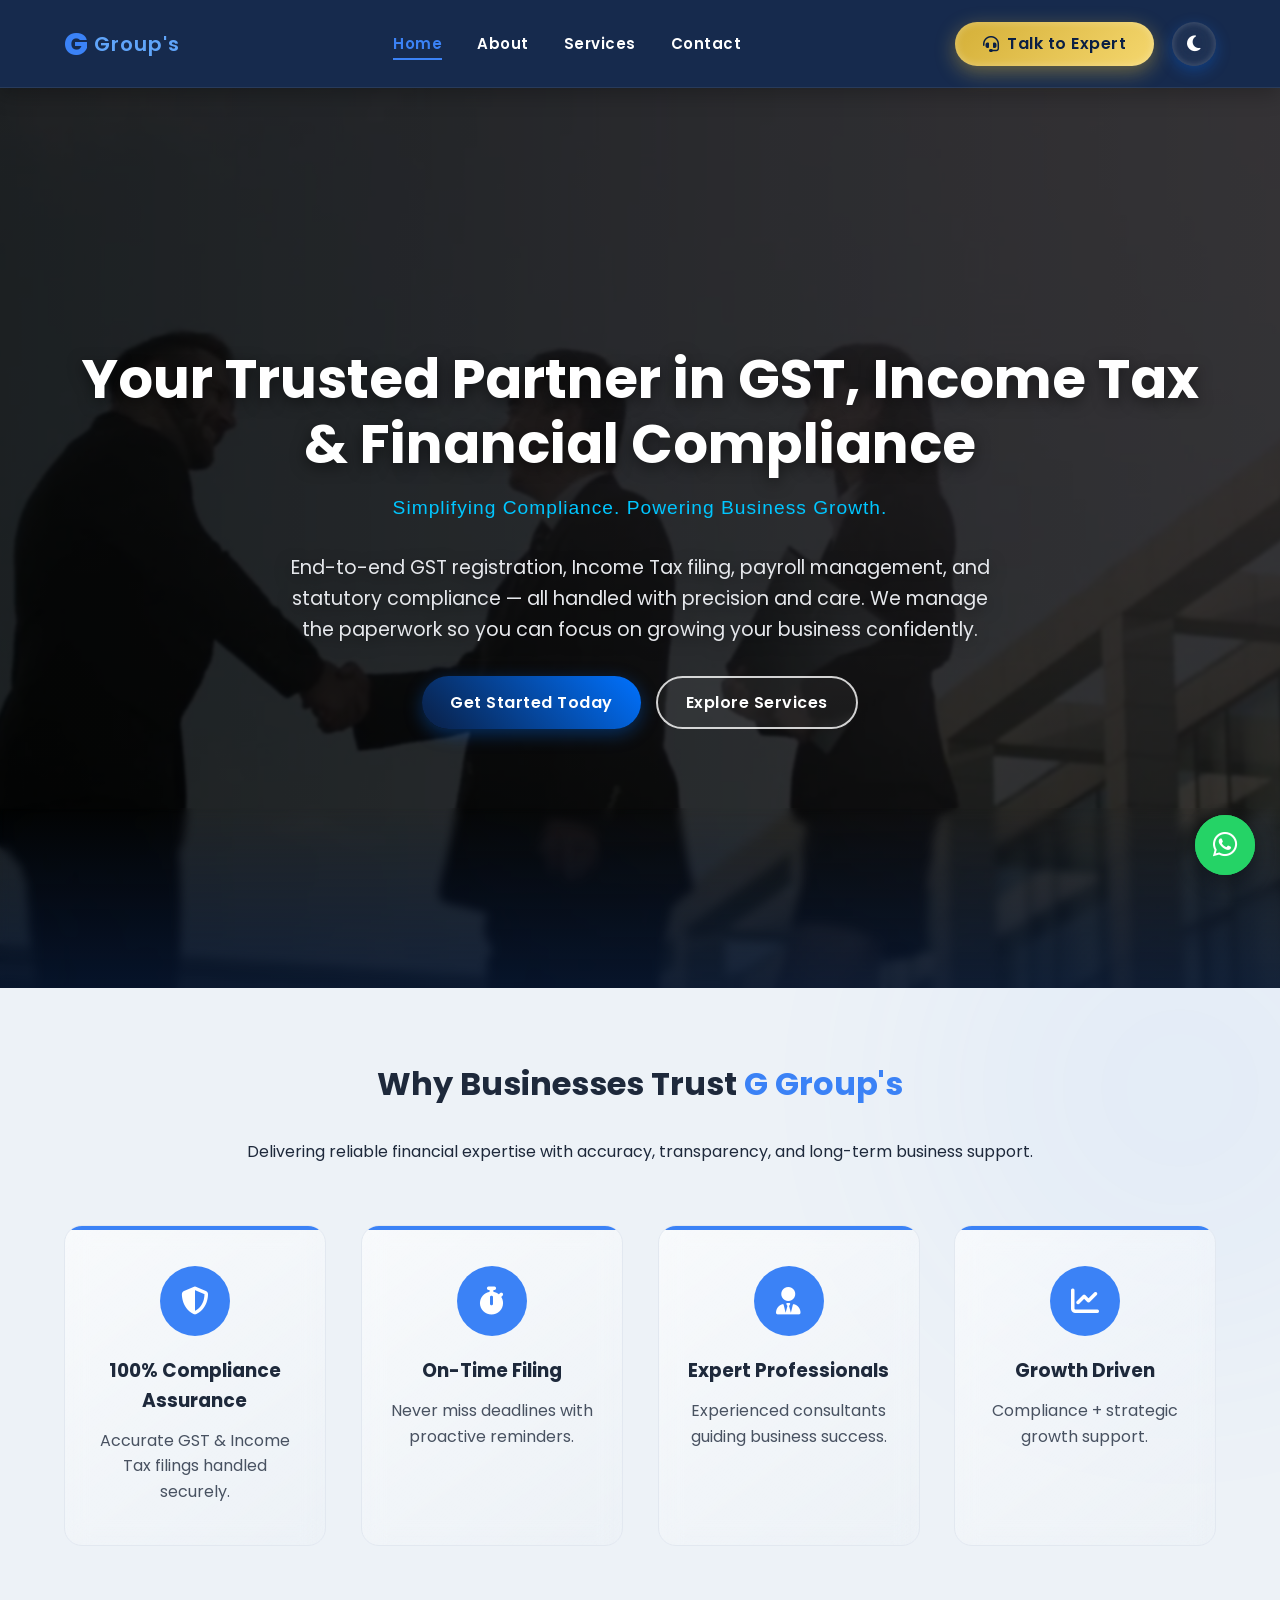
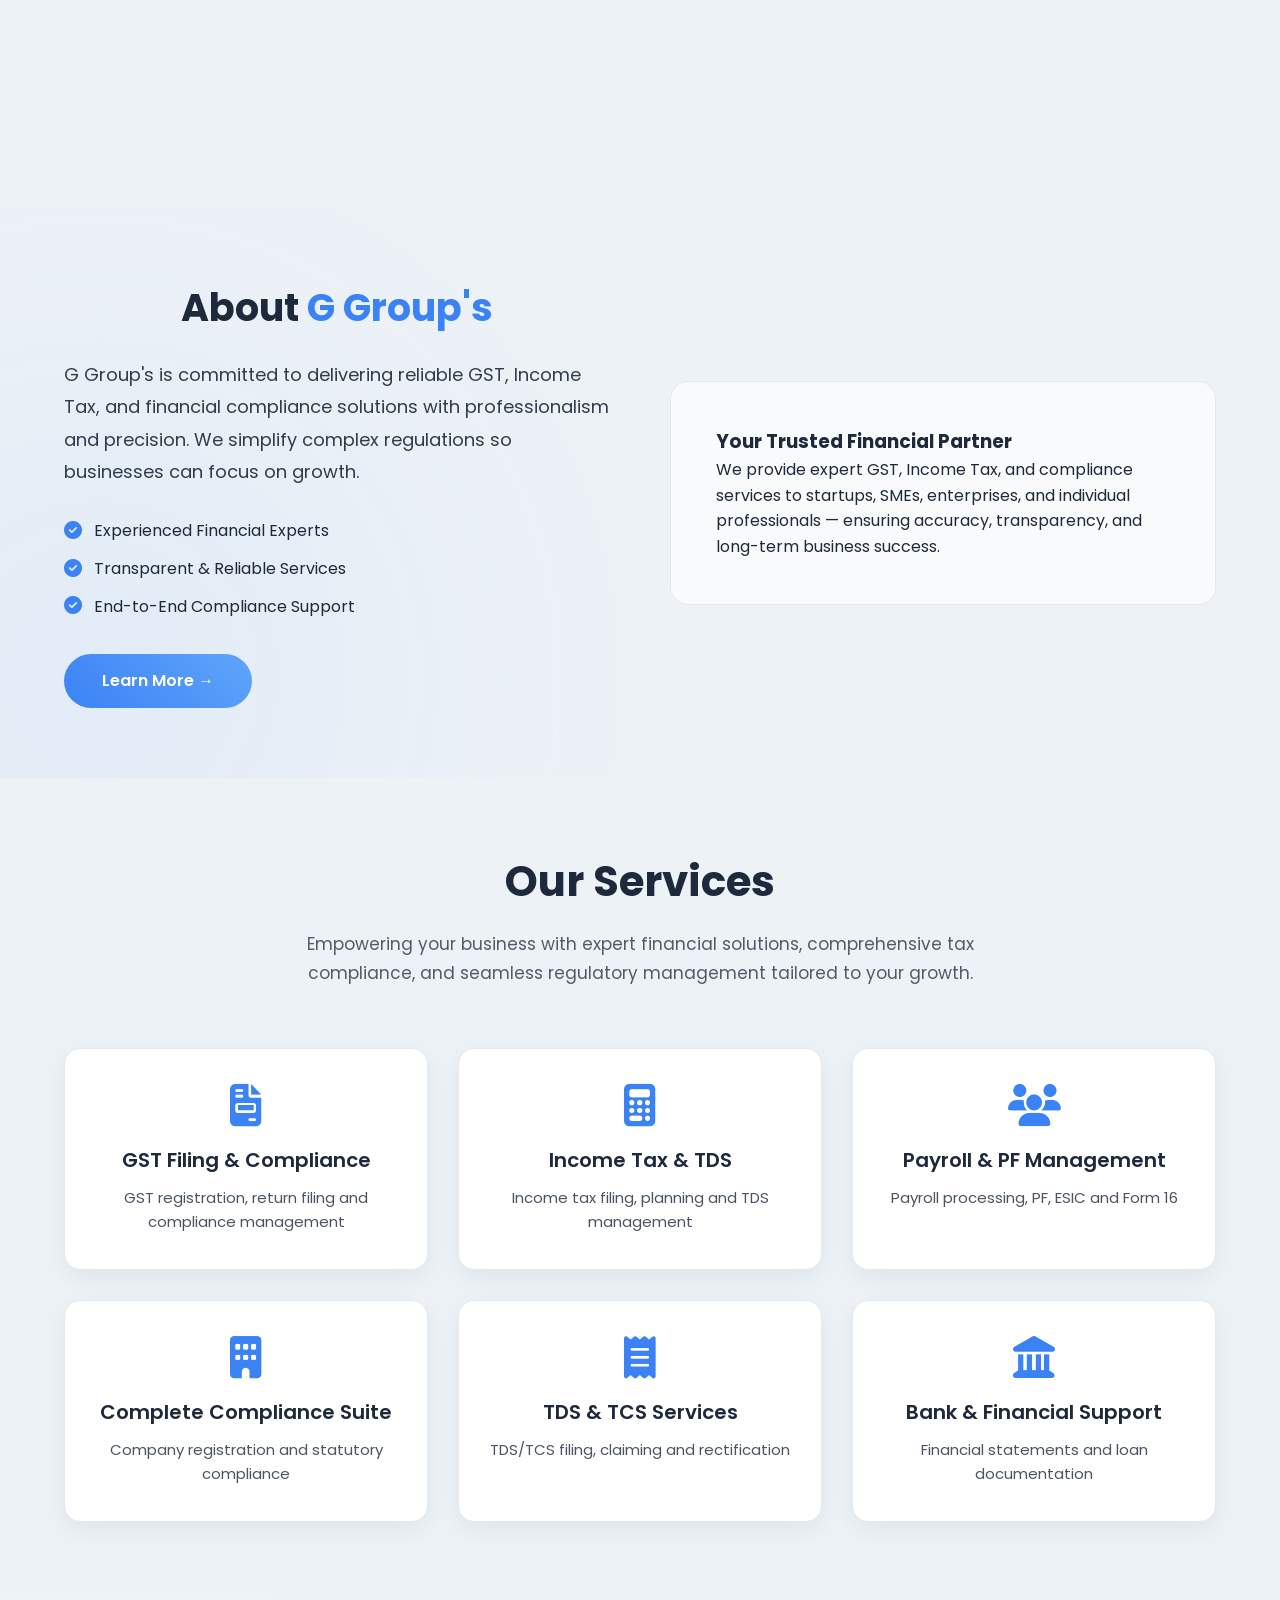
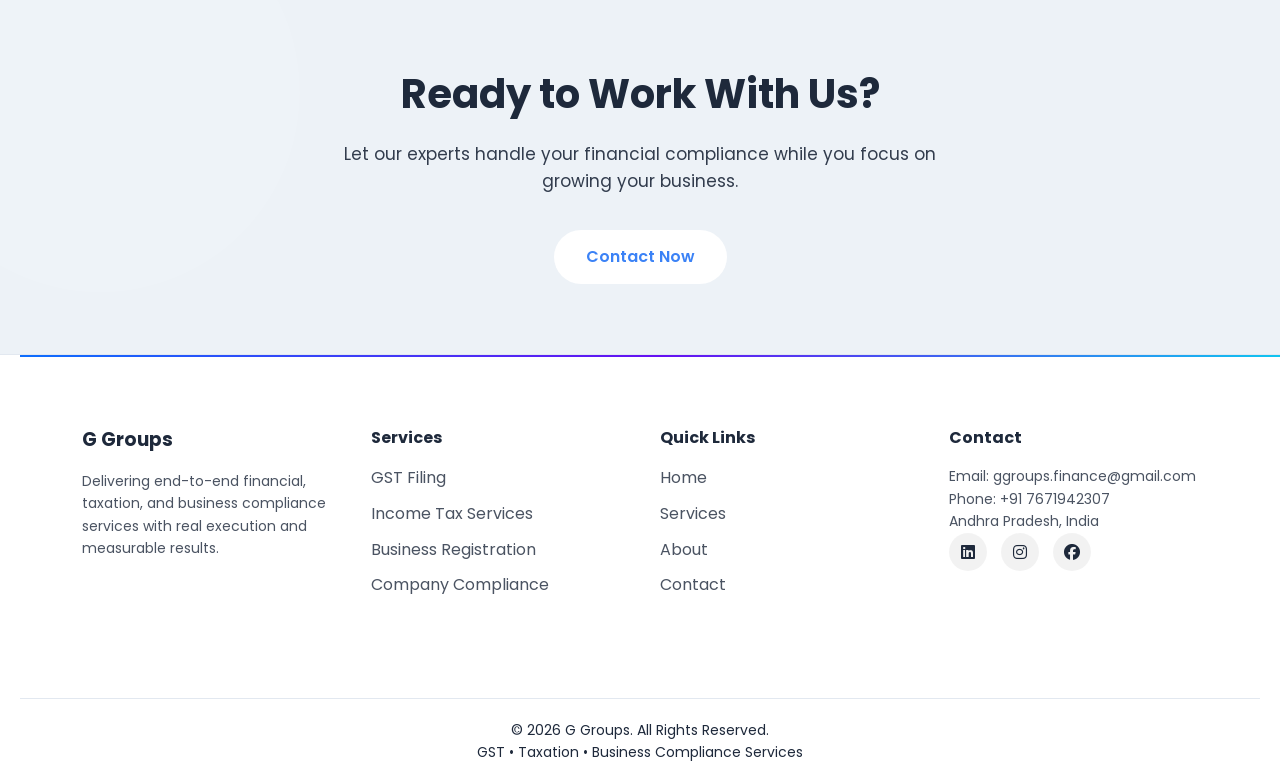
==== commit a6e8afe3: "Enhanced footer design with responsive dark/light mode styling" ====
--- a/index.html
+++ b/index.html
@@ -96,74 +96,274 @@
         </div>
     </section>
 
+    <!-- Why Choose Us -->
+    <section class="why-choose">
+        <div class="container">
+
+            <h2 class="section-title reveal">
+                Why Businesses Trust <span>G Group's</span>
+            </h2>
+
+            <p class="section-description reveal">
+                Delivering reliable financial expertise with accuracy,
+                transparency, and long-term business support.
+            </p>
+
+            <div class="why-grid">
+
+                <div class="why-card reveal" style="--i:1">
+                    <div class="icon-box">
+                        <i class="fa-solid fa-shield-halved"></i>
+                    </div>
+                    <h3>100% Compliance Assurance</h3>
+                    <p>Accurate GST & Income Tax filings handled securely.</p>
+                </div>
+
+                <div class="why-card reveal" style="--i:2">
+                    <div class="icon-box">
+                        <i class="fa-solid fa-stopwatch"></i>
+                    </div>
+                    <h3>On-Time Filing</h3>
+                    <p>Never miss deadlines with proactive reminders.</p>
+                </div>
+
+                <div class="why-card reveal" style="--i:3">
+                    <div class="icon-box">
+                        <i class="fa-solid fa-user-tie"></i>
+                    </div>
+                    <h3>Expert Professionals</h3>
+                    <p>Experienced consultants guiding business success.</p>
+                </div>
+
+                <div class="why-card reveal" style="--i:4">
+                    <div class="icon-box">
+                        <i class="fa-solid fa-chart-line"></i>
+                    </div>
+                    <h3>Growth Driven</h3>
+                    <p>Compliance + strategic growth support.</p>
+                </div>
+
+            </div>
+
+        </div>
+    </section>
+
     <!-- About Preview -->
-    <section class="about-preview fade-in">
-        <div class="about-container">
-            <h2 class="section-title">
-                About <span>G Group's</span>
-            </h2>
-
-            <p class="section-description">
-                G Groups stands for excellence, innovation, and trust. 
-                We are committed to delivering high-quality solutions 
-                while building strong and lasting client relationships.
-            </p>
-
-            <a href="./assets/pages/about.html" class="premium-btn">
-                Learn More →
+    <section class="about-preview">
+
+        <div class="container about-wrapper">
+
+            <!-- Left Content -->
+            <div class="about-content reveal">
+                <h2 class="section-title">
+                    About <span>G Group's</span>
+                </h2>
+
+                <p class="section-description">
+                    G Group's is committed to delivering reliable GST,
+                    Income Tax, and financial compliance solutions with
+                    professionalism and precision. We simplify complex
+                    regulations so businesses can focus on growth.
+                </p>
+
+                <div class="about-highlights">
+                    <div class="highlight">
+                        <i class="fa-solid fa-circle-check"></i>
+                        <span>Experienced Financial Experts</span>
+                    </div>
+
+                    <div class="highlight">
+                        <i class="fa-solid fa-circle-check"></i>
+                        <span>Transparent & Reliable Services</span>
+                    </div>
+
+                    <div class="highlight">
+                        <i class="fa-solid fa-circle-check"></i>
+                        <span>End-to-End Compliance Support</span>
+                    </div>
+                </div>
+
+                <a href="./assets/pages/about.html" class="premium-btn">
+                    Learn More →
+                </a>
+            </div>
+
+            <!-- Right Visual -->
+            <div class="about-visual reveal">
+                <div class="about-card">
+                    <h3>Your Trusted Financial Partner</h3>
+                    <p>
+                        We provide expert GST, Income Tax, and compliance services 
+                        to startups, SMEs, enterprises, and individual professionals — 
+                        ensuring accuracy, transparency, and long-term business success.
+                    </p>
+                </div>
+            </div>
+
+        </div>
+
+    </section>
+
+    <!-- Services Preview -->
+    <section class="services">
+        <div class="container">
+            <h2 class="services-title">Our Services</h2>
+            <p class="services-subtitle">
+                Empowering your business with expert financial solutions,
+                comprehensive tax compliance, and seamless regulatory
+                management tailored to your growth.
+            </p>
+            <div class="services-grid">
+
+                <a href="Services/gst.html" class="service-card reveal">
+                    <i class="fa-solid fa-file-invoice"></i>
+                    <h3>GST Filing & Compliance</h3>
+                    <p>GST registration, return filing and compliance management</p>
+                </a>
+
+                <a href="Services/it.html" class="service-card reveal">
+                    <i class="fa-solid fa-calculator"></i>
+                    <h3>Income Tax & TDS</h3>
+                    <p>Income tax filing, planning and TDS management</p>
+                </a>
+
+                <a href="Services/pf.html" class="service-card reveal">
+                    <i class="fa-solid fa-users"></i>
+                    <h3>Payroll & PF Management</h3>
+                    <p>Payroll processing, PF, ESIC and Form 16</p>
+                </a>
+
+                <a href="Services/compliance.html" class="service-card reveal">
+                    <i class="fa-solid fa-building"></i>
+                    <h3>Complete Compliance Suite</h3>
+                    <p>Company registration and statutory compliance</p>
+                </a>
+
+                <a href="Services/tds.html" class="service-card reveal">
+                    <i class="fa-solid fa-receipt"></i>
+                    <h3>TDS & TCS Services</h3>
+                    <p>TDS/TCS filing, claiming and rectification</p>
+                </a>
+
+                <a href="Services/bank.html" class="service-card reveal">
+                    <i class="fa-solid fa-landmark"></i>
+                    <h3>Bank & Financial Support</h3>
+                    <p>Financial statements and loan documentation</p>
+                </a>
+
+            </div>
+        </div>
+    </section>
+
+
+   <!-- Call To Action -->
+    <section class="cta">
+        <div class="container cta-content">
+            <h2>Ready to Work With Us?</h2>
+            <p>
+                Let our experts handle your financial compliance while
+                you focus on growing your business.
+            </p>
+
+            <a href="./assets/pages/contact.html" class="cta-btn">
+                Contact Now
             </a>
         </div>
     </section>
 
 
-    <!-- Services Preview -->
-    <section class="services-preview">
-        <div class="container">
-            <h2 class="section-title">Our Premium Services</h2>
-
-            <div class="service-boxes">
-                <div class="box">
-                    <div class="icon"></div>
-                    <h3>Service One</h3>
-                    <p>High-quality solutions tailored perfectly to your business goals.</p>
-                </div>
-
-                <div class="box">
-                    <div class="icon"></div>
-                    <h3>Service Two</h3>
-                    <p>Professional expertise delivering measurable and outstanding results.</p>
-                </div>
-
-                <div class="box">
-                    <div class="icon"></div>
-                    <h3>Service Three</h3>
-                    <p>Innovative strategies designed for long-term sustainable growth.</p>
-                </div>
-            </div>
-            <a href="services.html" class="section-btn">View All Services</a>
-        </div>
-    </section>
-
-
-    <!-- Call To Action -->
-    <section class="cta">
-        <div class="container">
-            <h2>Ready to Work With Us?</h2>
-            <a href="contact.html" class="hero-btn">Contact Now</a>
-        </div>
-    </section>
-
-
-    <!-- Footer -->
-    <footer>
-        <div class="container">
+    <!-- =========================
+            Footer
+    ========================= -->
+    <footer class="footer">
+
+        <div class="container footer-grid">
+
+            <!-- Company -->
+            <div class="footer-col">
+                <h3>G Groups</h3>
+                <p>
+                    Delivering end-to-end financial, taxation, and
+                    business compliance services with real execution
+                    and measurable results.
+                </p>
+            </div>
+
+            <!-- Services -->
+            <div class="footer-col">
+                <h4>Services</h4>
+                <ul>
+                    <li><a href="#">GST Filing</a></li>
+                    <li><a href="#">Income Tax Services</a></li>
+                    <li><a href="#">Business Registration</a></li>
+                    <li><a href="#">Company Compliance</a></li>
+                </ul>
+            </div>
+
+            <!-- Quick Links -->
+            <div class="footer-col">
+                <h4>Quick Links</h4>
+                <ul>
+                    <li><a href="../../index.html">Home</a></li>
+                    <li><a href="./Services/services.html">Services</a></li>
+                    <li><a href="./assets/pages/about.html">About</a></li>
+                    <li><a href="./assets/pages/contact.html">Contact</a></li>
+                </ul>
+            </div>
+
+            <!-- Contact -->
+            <div class="footer-col">
+                <h4>Contact</h4>
+
+                <p>
+                    Email:
+                    <a href="mailto:ggroups.finance@gmail.com">
+                        ggroups.finance@gmail.com
+                    </a>
+                </p>
+
+                <p>
+                    Phone:
+                    <a href="tel:+917671942307">
+                        +91 7671942307
+                    </a>
+                </p>
+
+                <p>Andhra Pradesh, India</p>
+
+                <!-- Social Media -->
+                <div class="footer-social" >
+                    <a href="#"><i class="fa-brands fa-linkedin"></i></a>
+                    <a href="#"><i class="fa-brands fa-instagram"></i></a>
+                    <a href="#"><i class="fa-brands fa-facebook"></i></a>
+                </div>
+
+            </div>
+
+        </div>
+
+        <!-- Bottom -->
+        <div class="footer-bottom">
             <p>© 2026 G Groups. All Rights Reserved.</p>
-        </div>
+            <p class="footer-note">
+                GST • Taxation • Business Compliance Services
+            </p>
+        </div>
+
     </footer>
 
 
     <!-- JS -->
     <script src="assets/js/script.js"></script>
+    <!-- WhatsApp Floating Button -->
+    <a href="https://wa.me/917671942307"
+        class="whatsapp-float"
+        target="_blank"
+        title="Chat with G Groups on WhatsApp">
+
+        <i class="fa-brands fa-whatsapp"></i>
+
+    </a>
 
 </body>
 </html>
--- a/assets/css/style.css
+++ b/assets/css/style.css
@@ -7,12 +7,18 @@
     padding: 0;
     box-sizing: border-box;
 }
-
+html, body {
+    overflow-x: hidden;
+}
+
+html{
+    scroll-behavior:smooth;
+}
 body {
     font-family: 'Poppins', sans-serif;
     line-height: 1.6;
     color: var(--text-color);
-    background: linear-gradient(to bottom, #f4f7fb, #e9eef5);
+    background: var(--bg-color);
     transition: background 0.3s ease, color 0.3s ease;
 }
 
@@ -47,6 +53,11 @@
   --banner-bg: #e3f2fd;
   --footer-bg: #0a1f44;
   --cta-bg: #0a1f44;
+  --footer-bg: #f8fafc;
+    --footer-text: #1e293b;
+    --footer-subtext: #475569;
+    --footer-border: rgba(0,0,0,0.08);
+    --footer-icon-bg: rgba(0,0,0,0.05);
 }
 
 body.dark {
@@ -69,6 +80,23 @@
   --banner-bg: #0f172a;
   --footer-bg: #020617;
   --cta-bg: #0f172a;
+  --footer-bg: #0f172a;
+    --footer-text: #ffffff;
+    --footer-subtext: #cbd5e1;
+    --footer-border: rgba(255,255,255,0.1);
+    --footer-icon-bg: rgba(255,255,255,0.08);
+}
+body.dark .service-card {
+    box-shadow:
+        0 10px 30px rgba(0,0,0,0.6),
+        inset 0 0 0 1px rgba(255,255,255,0.03);
+}
+body.dark .cta {
+    background: linear-gradient(
+        135deg,
+        var(--accent-color),
+        #111827
+    );
 }
 
 /* =========================
@@ -90,6 +118,7 @@
 .main-header.scrolled {
     padding: 10px 0;
     box-shadow: 0 8px 30px rgba(0,0,0,0.35);
+    will-change: transform;
 }
 
 .nav-container {
@@ -142,6 +171,10 @@
     opacity: 0;
     transform: translateY(-10px);
     animation: fadeSlideDown 0.6s forwards;
+}
+
+#navbar.active .nav-links li {
+   animation: slideIn 0.5s forwards;
 }
 
 .nav-links li:nth-child(1) { animation-delay: 0.1s; }
@@ -203,9 +236,6 @@
     background: #ffffff;
     color: #000;
     transform: translateY(-2px);
-}
-.mobile-cta {
-    display: none;
 }
 /* Overlay */
 
@@ -245,14 +275,17 @@
     color: var(--accent-color);
     transform: scale(1.1);
 }
+
+.mobile-cta .btn-cta {
+    display: inline-block;
+}
+
 .mobile-cta {
+    display: none;
     margin-top: 40px;
     padding-left: 35px;
 }
 
-.mobile-cta .btn-cta {
-    display: inline-block;
-}
 /* Mobile */
 
 @media (max-width: 768px) {
@@ -350,6 +383,7 @@
     left: 50%;
     min-width: 100%;
     min-height: 100%;
+    pointer-events: none;
     transform: translate(-50%, -50%);
     object-fit: cover;
     filter:brightness(0.6) blur(1px);
@@ -658,7 +692,7 @@
    Sections
 ========================= */
 
-section:not(.hero) {
+section:not(.hero):not(.page-banner) {
     padding: 70px 0;
     background: var(--section-bg);
 }
@@ -667,7 +701,10 @@
     text-align: center;
     margin-bottom: 30px;
     font-size: 32px;
-    color: #0a1f44;
+    color: var(--text-color);
+}
+.slide-up {
+    will-change: transform, opacity;
 }
 
 
@@ -683,9 +720,8 @@
     gap: 25px;
 }
 
-.box,
-.service-card,
-.value-box {
+.box
+{
     background: var(--card-bg);
     padding: 25px;
     border: 1px solid var(--border-color);
@@ -695,6 +731,11 @@
     opacity: 0;
     transform: translateY(20px);
 }
+/* Services should be visible */
+.service-card {
+    opacity: 1;
+    transform: translateY(0);
+}
 
 .box:hover,
 .service-card:hover,
@@ -703,200 +744,451 @@
 }
 
 
-
-/* =========================
-   About Page
-========================= */
-
-/* ===== ABOUT SECTION ===== */
+/* =========================
+   Why Choose Us - Premium
+========================= */
+
+.why-choose {
+    min-height: 100vh;
+    padding: 100px 0;
+    background: var(--gradient-light);
+    text-align: center;
+    position: relative;
+    overflow: hidden;
+}
+
+.why-choose::after {
+    content: "";
+    position: absolute;
+    width: 500px;
+    height: 500px;
+    background: var(--accent-color);
+    opacity: 0.05;
+    border-radius: 50%;
+    top: -150px;
+    right: -150px;
+    filter: blur(120px);
+}
+.why-choose::after {
+    z-index: 0;
+}
+
+.why-grid,
+.section-title,
+.section-description {
+    position: relative;
+    z-index: 1;
+}
+
+.why-grid {
+    margin-top: 60px;
+    display: grid;
+    grid-template-columns: repeat(auto-fit,minmax(260px,1fr));
+    gap: 35px;
+}
+
+/* Card */
+.why-card {
+    position: relative;
+    background: linear-gradient(
+        145deg,
+        var(--glass-bg),
+        transparent
+    );
+    backdrop-filter: blur(12px);
+    border-radius: 18px;
+    padding: 40px 25px;
+    border: 1px solid var(--border-color);
+    transition: 0.4s;
+    overflow: hidden;
+}
+
+/* Top Accent Line */
+.why-card::before {
+    content: "";
+    position: absolute;
+    top: 0;
+    left: 0;
+    width: 100%;
+    height: 4px;
+    background: var(--accent-color);
+}
+
+/* Icon Circle */
+.icon-box {
+    width: 70px;
+    height: 70px;
+    margin: auto;
+    border-radius: 50%;
+    background: var(--accent-color);
+    display: flex;
+    align-items: center;
+    justify-content: center;
+    margin-bottom: 20px;
+}
+
+.icon-box i {
+    color: #fff;
+    font-size: 28px;
+    transition: 0.4s;
+}
+
+/* Hover Effect */
+.why-card:hover {
+    transform: translateY(-12px) scale(1.02);
+    box-shadow:
+        0 25px 50px rgba(0,0,0,0.12),
+        0 0 25px var(--accent-color);
+}
+.why-card {
+    transition-delay: calc(var(--i) * 0.15s);
+}
+
+.why-card:hover .icon-box {
+    transform: rotate(8deg) scale(1.1);
+}
+
+/* Text */
+.why-card h3 {
+    margin-bottom: 12px;
+    color: var(--text-color);
+}
+
+.why-card p {
+    color: var(--text-color);
+    opacity: 0.8;
+}
+
+/* =========================
+   Scroll Reveal Animation
+========================= */
+
+.reveal {
+    opacity: 0;
+    transform: translateY(60px);
+    transition:
+        opacity 0.8s ease,
+        transform 0.8s ease;
+    will-change: transform, opacity;
+}
+
+.reveal.active {
+    opacity: 1;
+    transform: translateY(0);
+}
+
+@media (hover: hover) {
+    .why-card:hover {
+        transform: translateY(-12px) scale(1.02);
+        box-shadow:
+            0 25px 50px rgba(0,0,0,0.12),
+            0 0 25px var(--accent-color);
+    }
+}
+/* =========================
+   About Preview Section
+========================= */
 
 .about-preview {
     position: relative;
-    margin-top: -30px;
-    padding: 150px;
-    background: rgba(255, 255, 255, 0.05); /* Transparent */
-    backdrop-filter: blur(12px);
-    -webkit-backdrop-filter: blur(12px);
-    text-align: center;
-    color: #fff;
+    margin-top: -80px;
+    padding: 140px 20px 120px;
     overflow: hidden;
-}
-
-/* Subtle dark gradient overlay */
+    background: var(--glass-bg);
+    backdrop-filter: blur(14px);
+    -webkit-backdrop-filter: blur(14px);
+}
+
+/* Background Glow */
 .about-preview::before {
     content: "";
     position: absolute;
-    inset: 0;
-    background: linear-gradient(
-        to bottom,
-        rgba(0,0,0,0.6),
-        rgba(235, 222, 222, 0.85)
-    );
+    width: 600px;
+    height: 600px;
+    background: var(--logo-primary);
+    opacity: 0.06;
+    border-radius: 50%;
+    bottom: -200px;
+    left: -200px;
+    filter: blur(140px);
     z-index: 0;
 }
 
-.about-container {
+/* Wrapper Layout */
+.about-wrapper {
     position: relative;
-    max-width: 1000px;
-    margin: auto;
     z-index: 1;
+    display: grid;
+    grid-template-columns: repeat(auto-fit,minmax(350px,1fr));
+    align-items: center;
+    gap: 60px;
+}
+
+/* LEFT CONTENT */
+.about-content {
+    text-align: left;
 }
 
 /* Title */
-.section-title {
-    font-size: 36px;
+.about-preview .section-title {
+    font-size: 38px;
     font-weight: 700;
-    margin-bottom: 50px;
-    letter-spacing: 1px;
+    margin-bottom: 20px;
     color: var(--text-color);
 }
 
 .section-title span {
-    color: #00c6ff;
+    color: var(--logo-primary);
 }
 
 /* Description */
-.section-description {
+.about-preview .section-description {
     font-size: 18px;
-    line-height: 1.9;
-    max-width: 750px;
-    margin: 0 auto 40px;
+    line-height: 1.8;
+    margin-bottom: 30px;
+    color: var(--text-color);
     opacity: 0.9;
+}
+
+/* Highlights */
+.about-highlights {
+    margin-bottom: 35px;
+}
+
+.highlight {
+    display: flex;
+    align-items: center;
+    gap: 12px;
+    margin-bottom: 12px;
+    color: var(--text-color);
+}
+
+.highlight i {
+    color: var(--logo-primary);
+    font-size: 18px;
+}
+
+/* RIGHT CARD */
+.about-card {
+    background: var(--glass-bg);
+    backdrop-filter: blur(12px);
+    padding: 45px;
+    border-radius: 18px;
+    border: 1px solid var(--border-color);
+    transition: 0.4s;
+}
+
+.about-card:hover {
+    transform: translateY(-10px);
+    box-shadow:
+        0 20px 45px rgba(0,0,0,0.12);
 }
 
 /* Premium Button */
 .premium-btn {
     display: inline-block;
-    padding: 14px 36px;
-    border-radius: 40px;
-    background: linear-gradient(45deg, #00c6ff, #0072ff);
+    padding: 14px 38px;
+    border-radius: 50px;
+    background: linear-gradient(
+        45deg,
+        var(--logo-primary),
+        var(--logo-secondary)
+    );
     color: #fff;
     text-decoration: none;
     font-weight: 600;
-    transition: 0.4s ease;
+    transition:
+        transform 0.4s ease,
+        box-shadow 0.4s ease;
 }
 
 .premium-btn:hover {
-    transform: translateY(-5px);
-    box-shadow: 0 15px 30px rgba(0, 114, 255, 0.4);
-}
-
-.fade-in {
-    opacity: 0;
-    transform: translateY(60px);
-    transition: opacity 1s ease, transform 1s ease;
-}
-
-.fade-in.show {
-    opacity: 1;
-    transform: translateY(0);
-}
-
-/* =========================
-   Services page
-========================= */
-
-.services-preview {
-    padding: 80px 20px;
-    background: var(--gradient-light);
+    transform: translateY(-6px);
+    box-shadow:
+        0 15px 35px rgba(0,0,0,0.3),
+        0 0 20px var(--logo-primary);
+}
+
+/* ======================
+   Services Section
+====================== */
+
+.services {
+    padding: 90px 0;
+    background: var(--section-bg);
     text-align: center;
-    color: var(--text-color);
-}
-
-.service-boxes {
-    display: flex;
-    justify-content: center;
+}
+
+/* Heading */
+
+.services-title {
+    font-size: 42px;
+    font-weight: 700;
+    color: var(--text-color);
+    margin-bottom: 15px;
+}
+
+.services-subtitle {
+    max-width: 750px;
+    margin: auto;
+    color: var(--text-color);
+    opacity: 0.75;
+    font-size: 17px;
+    line-height: 1.7;
+    margin-bottom: 60px;
+}
+
+.services .service-card {
+    color: var(--text-color);
+}
+
+.service-card,
+.service-card:visited,
+.service-card:hover {
+    text-decoration: none;
+    color: inherit;
+}
+
+/* Grid */
+
+.services-grid {
+    display: grid;
+    grid-template-columns: repeat(auto-fit,minmax(280px,1fr));
     gap: 30px;
-    flex-wrap: wrap;
-}
-
-.box {
-    background: var(--glass-bg);
-    padding: 30px;
-    border-radius: 15px;
-    width: 300px;
-    backdrop-filter: blur(10px);
+}
+
+/* Card */
+
+.service-card {
+    background: var(--card-bg);
+    color: var(--text-color);
+    padding: 35px 25px;
+    border-radius: 16px;
+    text-decoration: none;
+    transition: all 0.35s ease;
+    box-shadow: 0 8px 25px rgba(0,0,0,0.06);
     border: 1px solid var(--border-color);
-    transition: all 0.4s ease;
-    box-shadow: 0 10px 25px rgba(0, 0, 0, 0.1);
-}
-
-.box:hover {
-    transform: translateY(-12px);
-    background: rgba(255, 255, 255, 0.15);
-}
-
-.box .icon {
+    position: relative;
+    overflow: hidden;
+}
+
+/* Icon */
+
+.service-card i {
+    font-size: 42px;
+    color: var(--accent-color);
+    margin-bottom: 18px;
+}
+
+/* Title */
+
+.service-card h3 {
+    font-size: 20px;
+    font-weight: 600;
+    color: var(--text-color);
+    margin-bottom: 10px;
+}
+
+/* Text */
+
+.service-card p {
+    font-size: 15px;
+    color: var(--text-color);
+    opacity: 0.8;
+    line-height: 1.6;
+}
+
+/* Hover Effect */
+
+.service-card:hover {
+    transform: translateY(-10px);
+    box-shadow:
+        0 18px 40px rgba(0,0,0,0.15),
+        0 0 20px var(--accent-color);
+}
+
+/* Top Accent Line */
+
+.service-card::before {
+    content: "";
+    position: absolute;
+    top: 0;
+    left: 0;
+    width: 100%;
+    height: 4px;
+    background: var(--accent-color);
+    transform: scaleX(0);
+    transition: 0.4s;
+}
+
+.service-card:hover::before {
+    transform: scaleX(1);
+}
+
+
+/* ======================
+   CTA Section
+====================== */
+
+.cta {
+    padding: 90px 20px;
+    text-align: center;
+    background: linear-gradient(
+        135deg,
+        var(--accent-color),
+        #0a58ca
+    );
+    color: #fff;
+    position: relative;
+    overflow: hidden;
+}
+
+/* Content */
+
+.cta-content h2 {
     font-size: 40px;
+    font-weight: 700;
     margin-bottom: 15px;
 }
 
-.box h3 {
-    font-size: 22px;
-    margin-bottom: 15px;
-}
-
-.box p {
-    font-size: 15px;
-    line-height: 1.6;
+.cta-content p {
+    max-width: 650px;
+    color: var(--text-color);
+    margin: auto;
+    font-size: 17px;
     opacity: 0.9;
-}
-
-.section-btn {
+    margin-bottom: 35px;
+}
+
+/* Button */
+
+.cta-btn {
     display: inline-block;
-    margin-top: 50px;
-    padding: 12px 30px;
-    background: var(--accent-color);
-    color: #000;
+    padding: 14px 32px;
+    background: #fff;
+    color: var(--accent-color);
+    font-weight: 600;
+    border-radius: 40px;
     text-decoration: none;
-    border-radius: 30px;
-    font-weight: 600;
-    transition: 0.3s ease;
-}
-
-.section-btn:hover {
-    background: #0072ff;
-    transform: scale(1.05);
-}
-
-/* =========================
-   Contact Page
-========================= */
-
-.contact-form input,
-.contact-form textarea {
-    width: 100%;
-    padding: 12px;
-    margin-bottom: 15px;
-    border: 1px solid var(--input-border);
-    border-radius: 6px;
-    font-family: inherit;
-    background: var(--input-bg);
-    color: var(--text-color);
-    transition: 0.3s ease;
-}
-
-.contact-form button {
-    outline: none;
-    border-color: var(--accent-color);
-    box-shadow: 0 0 0 2px rgba(212,175,55,0.2);
-}
-
-/* =========================
-   CTA Section
-========================= */
-
-.cta {
-    background: var(--cta-bg);
-    color: var(--nav-text);
-    text-align: center;
-}
-
-.cta h2 {
-    color: #fff;
-    margin-bottom: 20px;
-}
-
+    transition: 0.35s;
+}
+
+/* Hover */
+
+.cta-btn:hover {
+    transform: translateY(-3px);
+    box-shadow: 0 10px 25px rgba(0,0,0,0.25);
+}
+.cta::before {
+    content: "";
+    position: absolute;
+    width: 400px;
+    height: 400px;
+    background: rgba(255,255,255,0.08);
+    border-radius: 50%;
+    top: -100px;
+    left: -100px;
+}
 
 /* =========================
    Page Banner
@@ -913,28 +1205,182 @@
     margin-bottom: 10px;
 }
 
-/* =========================
+
+/* ======================
    Footer
-========================= */
-
-footer {
-    background: var(--footer-bg);
-    color: var(--nav-text);
+====================== */
+
+.footer {
+    background: var(--card-bg);
+    color: var(--text-color);
+    padding: 70px 20px 0;
+    position: relative;
+    transition: 0.4s ease;
+    border-top: 1px solid var(--border-color);
+    text-decoration: none;
+}
+
+/* Grid */
+
+.footer-grid {
+    display: grid;
+    grid-template-columns: repeat(auto-fit,minmax(220px,1fr));
+    gap: 40px;
+    padding-bottom: 40px;
+}
+
+/* Columns */
+
+.footer-col h3,
+.footer-col h4 {
+    color: var(--footer-text);
+    margin-bottom: 15px;
+}
+
+.footer-col p {
+    color: var(--footer-text);
+    font-size: 14px;
+    opacity: 0.8;
+    line-height: 1.6;
+}
+
+/* Links */
+
+.footer-col a {
+    color: var(--footer-text);
+    text-decoration: none;
+    transition: 0.3s;
+}
+
+.footer-col a:hover {
+    color: #0d6efd;
+    padding-left: 5px;
+}
+
+.footer-col ul {
+    list-style: none;
+}
+
+.footer-col ul li {
+    margin-bottom: 10px;
+}
+
+.footer-col ul li a {
+    text-decoration: none;
+    color: var(--text-color);
+    opacity: 0.8;
+    transition: 0.3s;
+}
+
+.footer-col ul li a:hover {
+    color: var(--accent-color);
+    opacity: 1;
+}
+/* Social Icons */
+.footer-social a {
+    display: inline-flex;
+    align-items: center;
+    justify-content: center;
+    text-decoration: none;
+
+
+    width: 38px;
+    height: 38px;
+    margin-right: 10px;
+
+    border-radius: 50%;
+    background: var(--footer-icon-bg);
+    color: var(--footer-text);
+
+    transition: 0.3s;
+}
+
+.footer-social a:hover {
+    background: #0d6efd;
+    color: #fff;
+    transform: translateY(-4px);
+}
+
+/* Bottom */
+
+.footer-bottom {
+    margin-top: 50px;
     text-align: center;
     padding: 20px 0;
+    border-top: 1px solid var(--border-color);
     font-size: 14px;
 }
-
-/* =========================
-   Mobile Responsive
-========================= */
-
-.menu-toggle {
-    display: none;
+/* Gradient Line */
+.footer::before {
+    content: "";
+    position: absolute;
+    top: 0;
+    width: 100%;
+    height: 2px;
+
+    background: linear-gradient(
+        90deg,
+        #0d6efd,
+        #6610f2,
+        #0dcaf0
+    );
+}
+
+
+/* ======================
+   WhatsApp Float Button
+====================== */
+
+.whatsapp-float {
+    position: fixed;
+    bottom: 25px;
+    right: 25px;
+    width: 60px;
+    height: 60px;
+    background: #25D366;
+    color: #fff;
+    border-radius: 50%;
+    display: flex;
+    align-items: center;
+    justify-content: center;
     font-size: 28px;
-    color: #fff;
-    cursor: pointer;
-}
+    text-decoration: none;
+    box-shadow: 0 8px 20px rgba(0,0,0,0.25);
+    z-index: 999;
+    transition: 0.3s;
+}
+
+/* Hover */
+
+.whatsapp-float:hover {
+    transform: scale(1.1);
+}
+
+.whatsapp-float::before {
+    content: "";
+    position: absolute;
+    width: 100%;
+    height: 100%;
+    border-radius: 50%;
+    background: #25D366;
+    animation: whatsappPulse 2s infinite;
+    z-index: -1;
+}
+
+@keyframes whatsappPulse {
+    0% {
+        transform: scale(1);
+        opacity: 0.6;
+    }
+    70% {
+        transform: scale(1.6);
+        opacity: 0;
+    }
+    100% {
+        opacity: 0;
+    }
+}
+
 /* =========================
    Tablet View
 ========================= */
